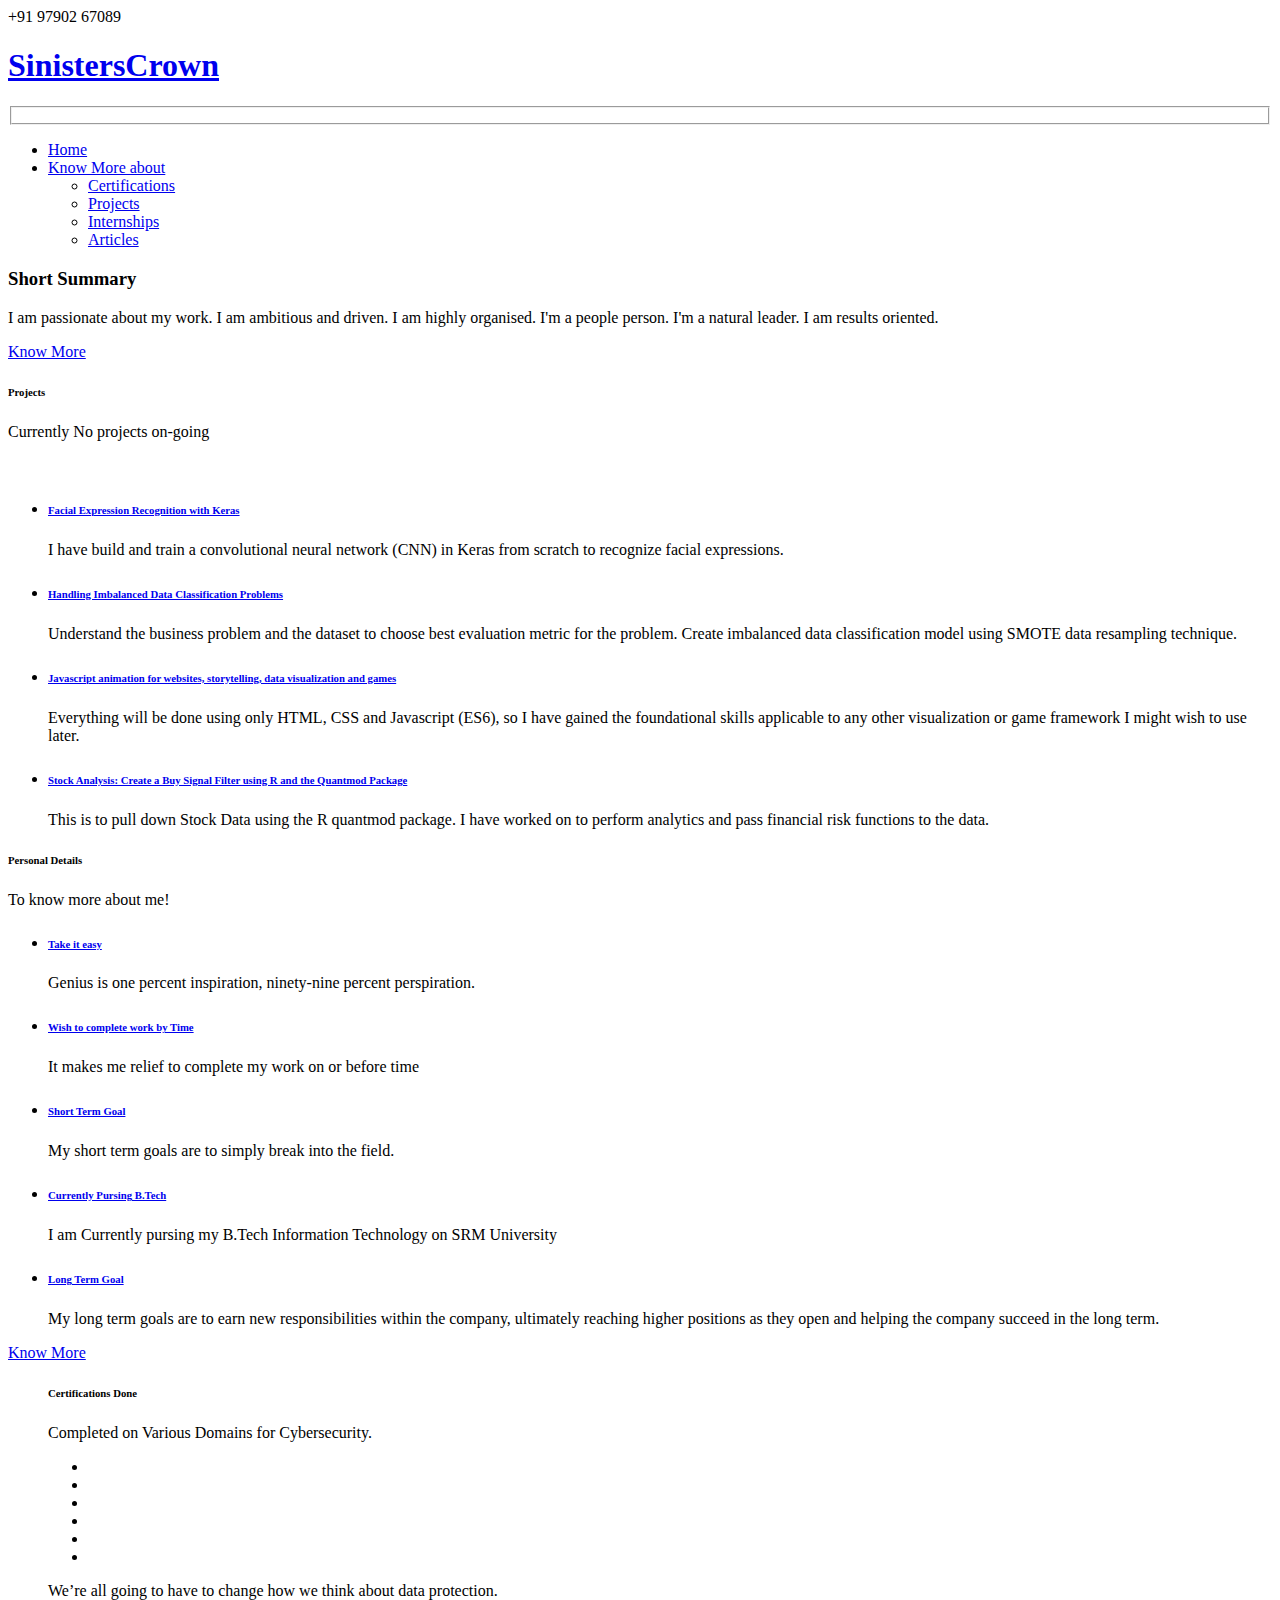
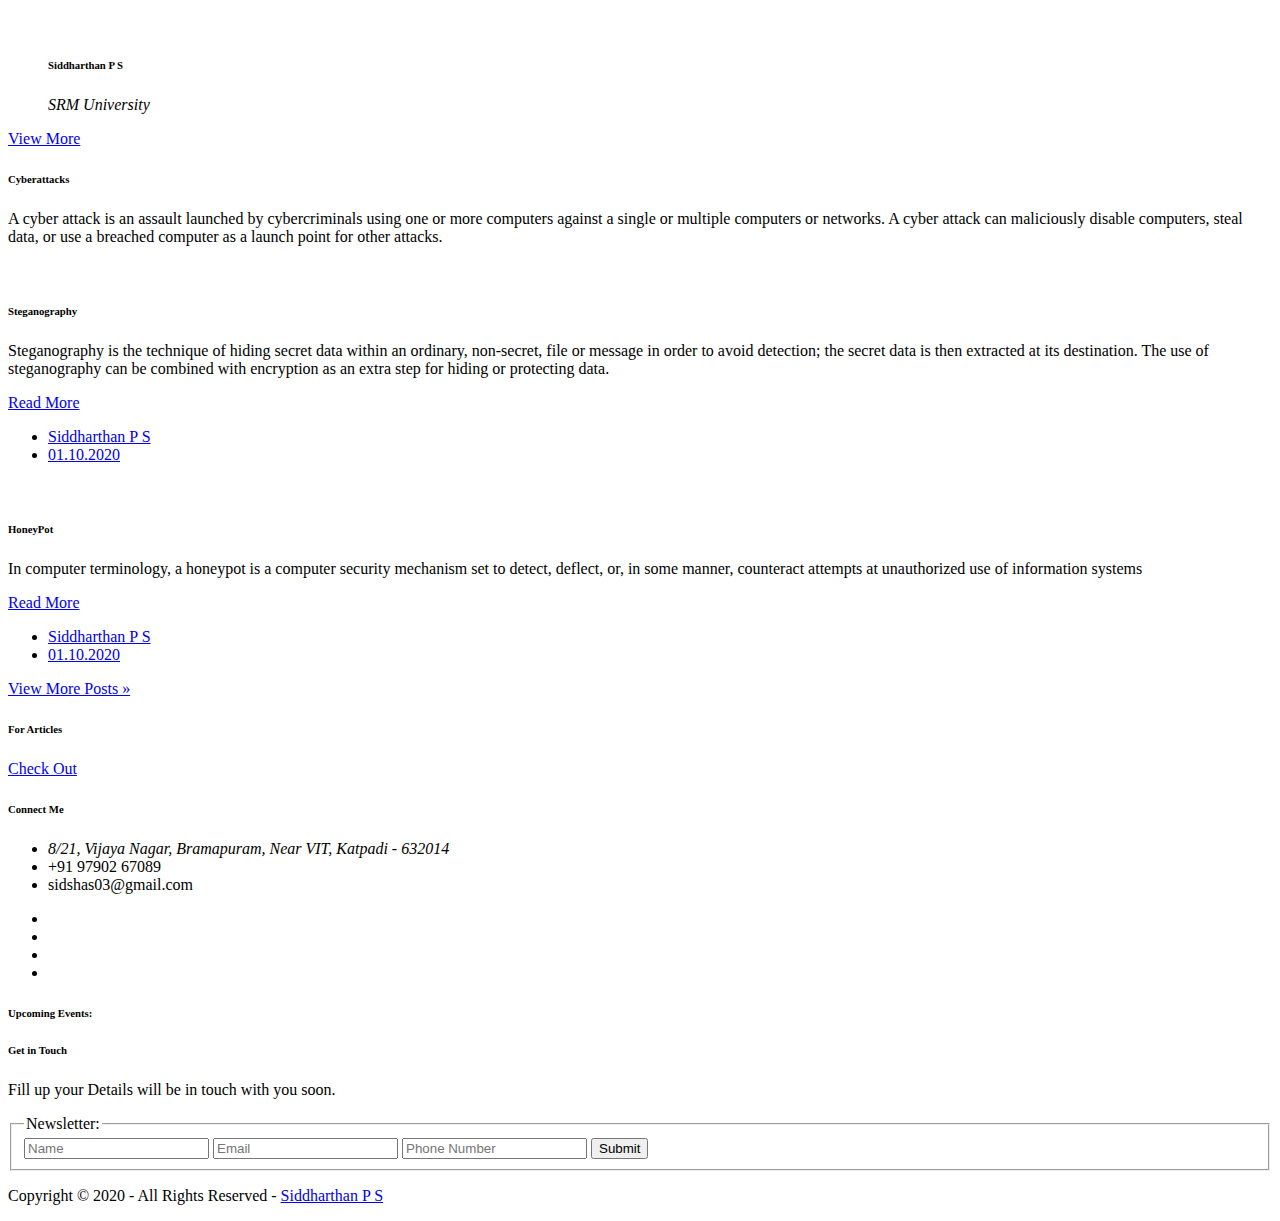
==== index.html @ 72faebec "Create index.html" ====
<!DOCTYPE html>
<!--
-->
<html lang="">
<head>
<title>Siddharthan P S</title>
<meta charset="utf-8">
<meta name="viewport" content="width=device-width, initial-scale=1.0, maximum-scale=1.0, user-scalable=no">
<link href="layout/styles/layout.css" rel="stylesheet" type="text/css" media="all">
</head>
<body id="top">
<!-- ################################################################################################ -->
<!-- ################################################################################################ -->
<!-- ################################################################################################ -->
<div class="wrapper row0">
  <div id="topbar" class="hoc clear"> 
    <!-- ################################################################################################ -->
    <!-- ################################################################################################ -->
  </div>
</div>
<!-- ################################################################################################ -->
<!-- ################################################################################################ -->
<!-- ################################################################################################ -->
<div class="wrapper row1">
  <header id="header" class="hoc clear">
    <section> 
      <!-- ################################################################################################ -->
      <div><i class="fa fa-phone"></i> +91 97902 67089</div>
      <div>
        <h1 id="logo"><a href="index.html">SinistersCrown</a></h1>
      </div>
      <div>
        <form class="clear" method="post" action="#">
          <fieldset>
         
          </fieldset>
        </form>
      </div>
      <!-- ################################################################################################ -->
    </section>
    <nav id="mainav"> 
      <!-- ################################################################################################ -->
     
        <ul class="clear">
        <li class="active"><a href="index.html">Home</a></li>
        <li><a class="drop" href="#">Know More about</a>
          <ul>
            <li><a href="pages/gallery.html">Certifications</a></li>
            <li><a href="pages/full-width.html">Projects</a></li>
            <li><a href="pages/sidebar-left.html">Internships</a></li>
            <li><a href="pages/sidebar-right.html">Articles</a></li>
          </ul>
        </li>
      <!-- ################################################################################################ -->
    </nav>
  </header>
</div>
<!-- ################################################################################################ -->
<!-- ################################################################################################ -->
<!-- ################################################################################################ -->
<div class="bgded" style="background-image:url('images/demo/backgrounds/01.png');">
  <div id="pageintro" class="hoc clear"> 
    <!-- ################################################################################################ -->
    <article>
      <h3 class="heading">Short Summary</h3>
      <p>I am passionate about my work.
I am ambitious and driven.
I am highly organised. 
I'm a people person. 
I'm a natural leader.
I am results oriented.</p>
      <footer><a class="btn" href="#">Know More</a></footer>
    </article>
    <!-- ################################################################################################ -->
  </div>
</div>
<!-- ################################################################################################ -->
<!-- ################################################################################################ -->
<!-- ################################################################################################ -->
<div class="wrapper row3">
  <main class="hoc container clear"> 
    <!-- main body -->
    <!-- ################################################################################################ -->
    <div class="sectiontitle">
      <h6 class="heading">Projects</h6>
      <p>Currently No projects on-going</p>
    </div>
    <div class="group">
      <div class="one_half first"><img class="inspace-15 borderedbox" src="images/demo/474x356.png" alt=""></div>
      <div class="one_half">
        <ul class="nospace group inspace-15">
          <li class="one_half first btmspace-50">
            <article>
              <h6 class="heading"><a href="#">Facial Expression Recognition with Keras</a></h6>
              <p class="nospace">I have build and train a convolutional neural network (CNN) in Keras from scratch to recognize facial expressions. </p>
            </article>
          </li>
          <li class="one_half btmspace-50">
            <article>
              <h6 class="heading"><a href="#">Handling Imbalanced Data Classification Problems</a></h6>
              <p class="nospace">Understand the business problem and the dataset to choose best evaluation metric for the problem.
Create imbalanced data classification model using SMOTE data resampling technique.</p>
            </article>
          </li>
          <li class="one_half first">
            <article>
              <h6 class="heading"><a href="#">Javascript animation for websites, storytelling, data visualization and games
</a></h6>
              <p class="nospace">Everything will be done using only HTML, CSS and Javascript (ES6), so I have gained the foundational skills applicable to any other visualization or game framework I might wish to use later.</p>
            </article>
          </li>
          <li class="one_half">
            <article>
              <h6 class="heading"><a href="#">Stock Analysis: Create a Buy Signal Filter using R and the Quantmod Package
</a></h6>
              <p class="nospace">This is to pull down Stock Data using the R quantmod package. I have worked on to perform analytics and pass financial risk functions to the data.</p>
            </article>
          </li>
        </ul>
      </div>
    </div>
    <!-- ################################################################################################ -->
    <!-- / main body -->
    <div class="clear"></div>
  </main>
</div>
<!-- ################################################################################################ -->
<!-- ################################################################################################ -->
<!-- ################################################################################################ -->
<div class="wrapper row2">
  <section class="hoc container clear"> 
    <!-- ################################################################################################ -->
    <div class="sectiontitle">
      <h6 class="heading">Personal Details</h6>
      <p>To know more about me!</p>
    </div>
    <ul class="nospace group overview services">
      </li>
      <li class="one_third">
        <article><a href="#"><i class="fa fa-angellist"></i></a>
          <h6 class="heading"><a href="#">Take it easy</a></h6>
          <p>Genius is one percent inspiration, ninety-nine percent perspiration.</p>
        </article>
      </li>
      <li class="one_third">
        <article><a href="#"><i class="fa fa-bug"></i></a>
          <h6 class="heading"><a href="#">Wish to complete work by Time</a></h6>
          <p>It makes me relief to complete my work on or before time</p>
        </article>
      </li>
      <li class="one_third">
        <article><a href="#"><i class="fa fa-eercast"></i></a>
          <h6 class="heading"><a href="#">Short Term Goal</a></h6>
          <p>My short term goals are to simply break into the field.</p>
        </article>
      </li>
      <li class="one_third">
        <article><a href="#"><i class="fa fa-graduation-cap"></i></a>
          <h6 class="heading"><a href="#">Currently Pursing B.Tech</a></h6>
          <p>I am Currently pursing my B.Tech Information Technology on SRM University</p>
        </article>
      </li>
      <li class="one_third">
        <article><a href="#"><i class="fa fa-wpexplorer"></i></a>
          <h6 class="heading"><a href="#">Long Term Goal</a></h6>
          <p>My long term goals are to earn new responsibilities within the company, ultimately reaching higher positions as they open and helping the company succeed in the long term.</p>
        </article>
      </li>
    </ul>
    <footer class="center"><a class="btn" href="#">Know More</a></footer>
    <!-- ################################################################################################ -->
  </section>
</div>
<!-- ################################################################################################ -->
<!-- ################################################################################################ -->
<!-- ################################################################################################ -->
<div class="wrapper row3">
  <figure class="hoc container clear"> 
    <!-- ################################################################################################ -->
    <figcaption class="sectiontitle">
      <h6 class="heading">Certifications Done</h6>
      <p>Completed on Various Domains for Cybersecurity. </p>
    </figcaption>
    <ul class="nospace group overview">
      <li class="one_third"><a href="#"><img src="images/demo/0 (1).jpg" alt=""></a></li>
      <li class="one_third"><a href="#"><img src="images/demo/320x240 2.jpg" alt=""></a></li>
      <li class="one_third"><a href="#"><img src="images/demo/3.jpg" alt=""></a></li>
      <li class="one_third"><a href="#"><img src="images/demo/0 (2).jpg" alt=""></a></li>
      <li class="one_third"><a href="#"><img src="images/demo/0 (3).jpg" alt=""></a></li>
      <li class="one_third"><a href="#"><img src="images/demo/0.jpg" alt=""></a></li>
    </ul>
    <!-- ################################################################################################ -->
  </figure>
</div>
<!-- ################################################################################################ -->
<!-- ################################################################################################ -->
<!-- ################################################################################################ -->
<div class="wrapper row2">
  <section class="hoc container clear testimonials"> 
    <!-- ################################################################################################ -->
      <blockquote>We’re all going to have to change how we think about data protection.</blockquote>
      <figure class="clear"><img src="images/demo/60x60.png" alt="">
        <figcaption>
          <h6 class="heading">Siddharthan P S</h6>
          <em>SRM University</em></figcaption>
      </figure>
    </article>
    <footer class="center"><a class="btn" href="#">View More</a></footer>
    <!-- ################################################################################################ -->
  </section>
</div>
<!-- ################################################################################################ -->
<!-- ################################################################################################ -->
<!-- ################################################################################################ -->
<div class="wrapper row3">
  <section class="hoc container clear"> 
    <!-- ################################################################################################ -->
    <div class="sectiontitle">
      <h6 class="heading">Cyberattacks</h6>
      <p>A cyber attack is an assault launched by cybercriminals using one or more computers against a single or multiple computers or networks. A cyber attack can maliciously disable computers, steal data, or use a breached computer as a launch point for other attacks.</p>
    </div>
    <div class="group latest">
      <article class="one_half first"><a href="#"><img src="images/demo/474x356 (1).jpg" alt=""></a>
        <div class="excerpt">
          <h6 class="heading">Steganography </h6>
          <p>Steganography is the technique of hiding secret data within an ordinary, non-secret, file or message in order to avoid detection; the secret data is then extracted at its destination. The use of steganography can be combined with encryption as an extra step for hiding or protecting data.</p>
          <div class="clear">
            <footer class=" fl_right"><a href="#">Read More</a></footer>
            <ul class="nospace meta fl_left">
              <li><i class="fa fa-user"></i> <a href="#">Siddharthan P S</a></li>
              <li><i class="fa fa-tag"></i> <a href="#">01.10.2020</a></li>
            </ul>
          </div>
        </div>
      </article>
      <article class="one_half"><a href="#"><img src="images/demo/3741.jpg" alt=""></a>
        <div class="excerpt">
          <h6 class="heading">HoneyPot</h6>
          <p>In computer terminology, a honeypot is a computer security mechanism set to detect, deflect, or, in some manner, counteract attempts at unauthorized use of information systems</p>
          <div class="clear">
            <footer class=" fl_right"><a href="#">Read More</a></footer>
            <ul class="nospace meta fl_left">
              <li><i class="fa fa-user"></i> <a href="#">Siddharthan P S</a></li>
              <li><i class="fa fa-tag"></i> <a href="#">01.10.2020</a></li>
            </ul>
          </div>
        </div>
      </article>
    </div>
    <footer class="center"><a class="btn" href="#">View More Posts &raquo;</a></footer>
    <!-- ################################################################################################ -->
  </section>
</div>
<!-- ################################################################################################ -->
<!-- ################################################################################################ -->
<!-- ################################################################################################ -->
<div class="wrapper coloured">
  <article class="hoc cta clear"> 
    <!-- ################################################################################################ -->
    <h6 class="three_quarter first">For Articles</h6>
    <footer class="one_quarter"><a class="btn" href="#">Check Out</a></footer>
    <!-- ################################################################################################ -->
  </article>
</div>
<!-- ################################################################################################ -->
<!-- ################################################################################################ -->
<!-- ################################################################################################ -->
<div class="wrapper row4">
  <footer id="footer" class="hoc clear"> 
    <!-- ################################################################################################ -->
    <div class="one_quarter first">
      <h6 class="heading">Connect Me</h6>
      <ul class="nospace btmspace-30 linklist contact">
        <li><i class="fa fa-map-marker"></i>
          <address>
          8/21, Vijaya Nagar, Bramapuram, Near VIT, Katpadi - 632014
          </address>
        </li>
        <li><i class="fa fa-phone"></i> +91 97902 67089</li>
        <li><i class="fa fa-envelope-o"></i> sidshas03@gmail.com</li>
      </ul>
      <ul class="faico clear">
        <li><a class="faicon-linkedin" href="#"><i class="fa fa-linkedin"></i></a></li>
        <li><a class="faicon-instagram" href="#"><i class="fa fa-instagram"></i></a></li>
        <li><a class="faicon-facebook" href="#"><i class="fa fa-facebook"></i></a></li>
        <li><a class="faicon-twitter" href="#"><i class="fa fa-twitter"></i></a></li>  
    </ul>
    </div>
    <div class="one_quarter">
      <h6 class="heading">Upcoming Events:</h6>
    </div>
    <div class="one_quarter">
      <h6 class="heading">Get in Touch</h6>
      <p class="nospace btmspace-15">Fill up your Details will be in touch with you soon.</p>
      <form method="post" action="#">
        <fieldset>
          <legend>Newsletter:</legend>
          <input class="btmspace-15" type="text" value="" placeholder="Name">
          <input class="btmspace-15" type="text" value="" placeholder="Email">
          <input class="btmspace-15" type="text" value="" placeholder="Phone Number">
          <button type="submit" value="submit">Submit</button>
        </fieldset>
      </form>
    </div>
  </footer>
</div>
<div class="wrapper row5">
  <div id="copyright" class="hoc clear"> 
    <p class="fl_left">Copyright &copy; 2020 - All Rights Reserved - <a href="#">Siddharthan P S</a></p>
  </div>
</div>
<a id="backtotop" href="#top"><i class="fa fa-chevron-up"></i></a>
<!-- JAVASCRIPTS -->
<script src="layout/scripts/jquery.min.js"></script>
<script src="layout/scripts/jquery.backtotop.js"></script>
<script src="layout/scripts/jquery.mobilemenu.js"></script>
</body>
</html>
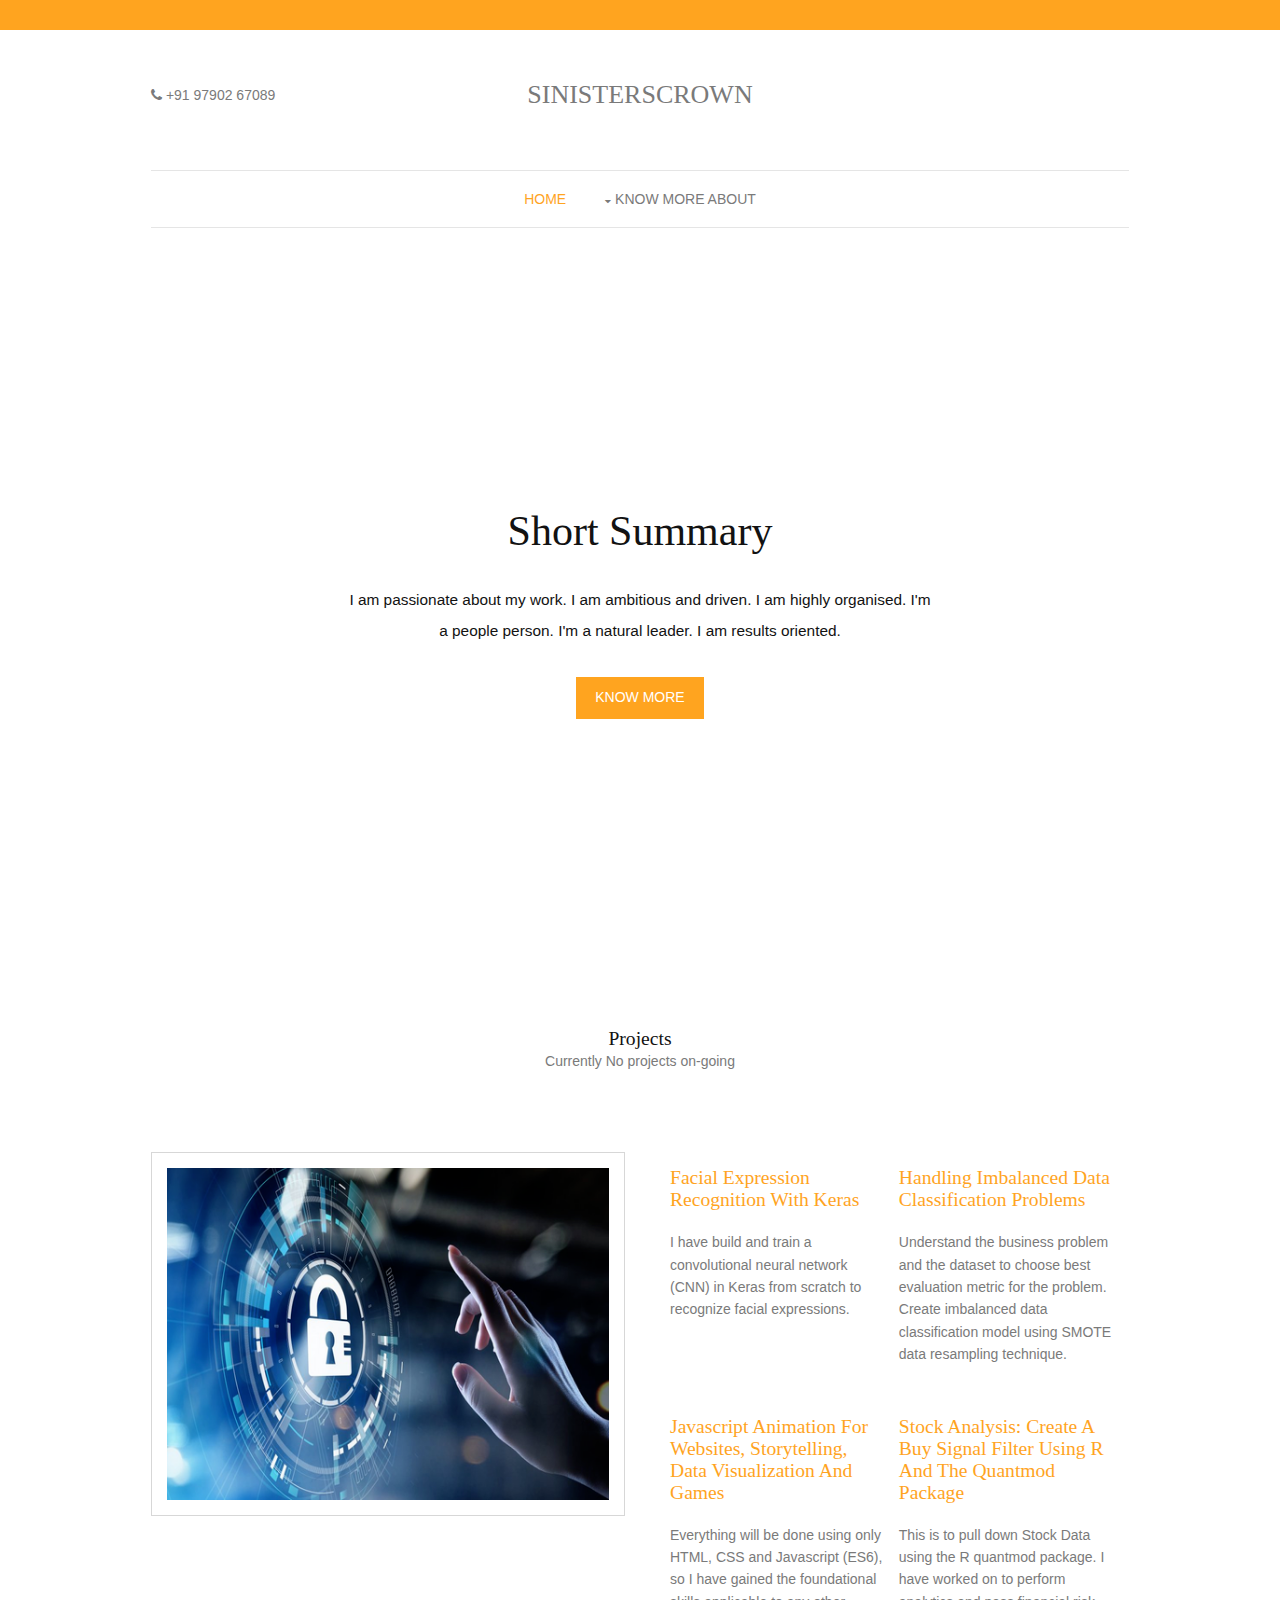
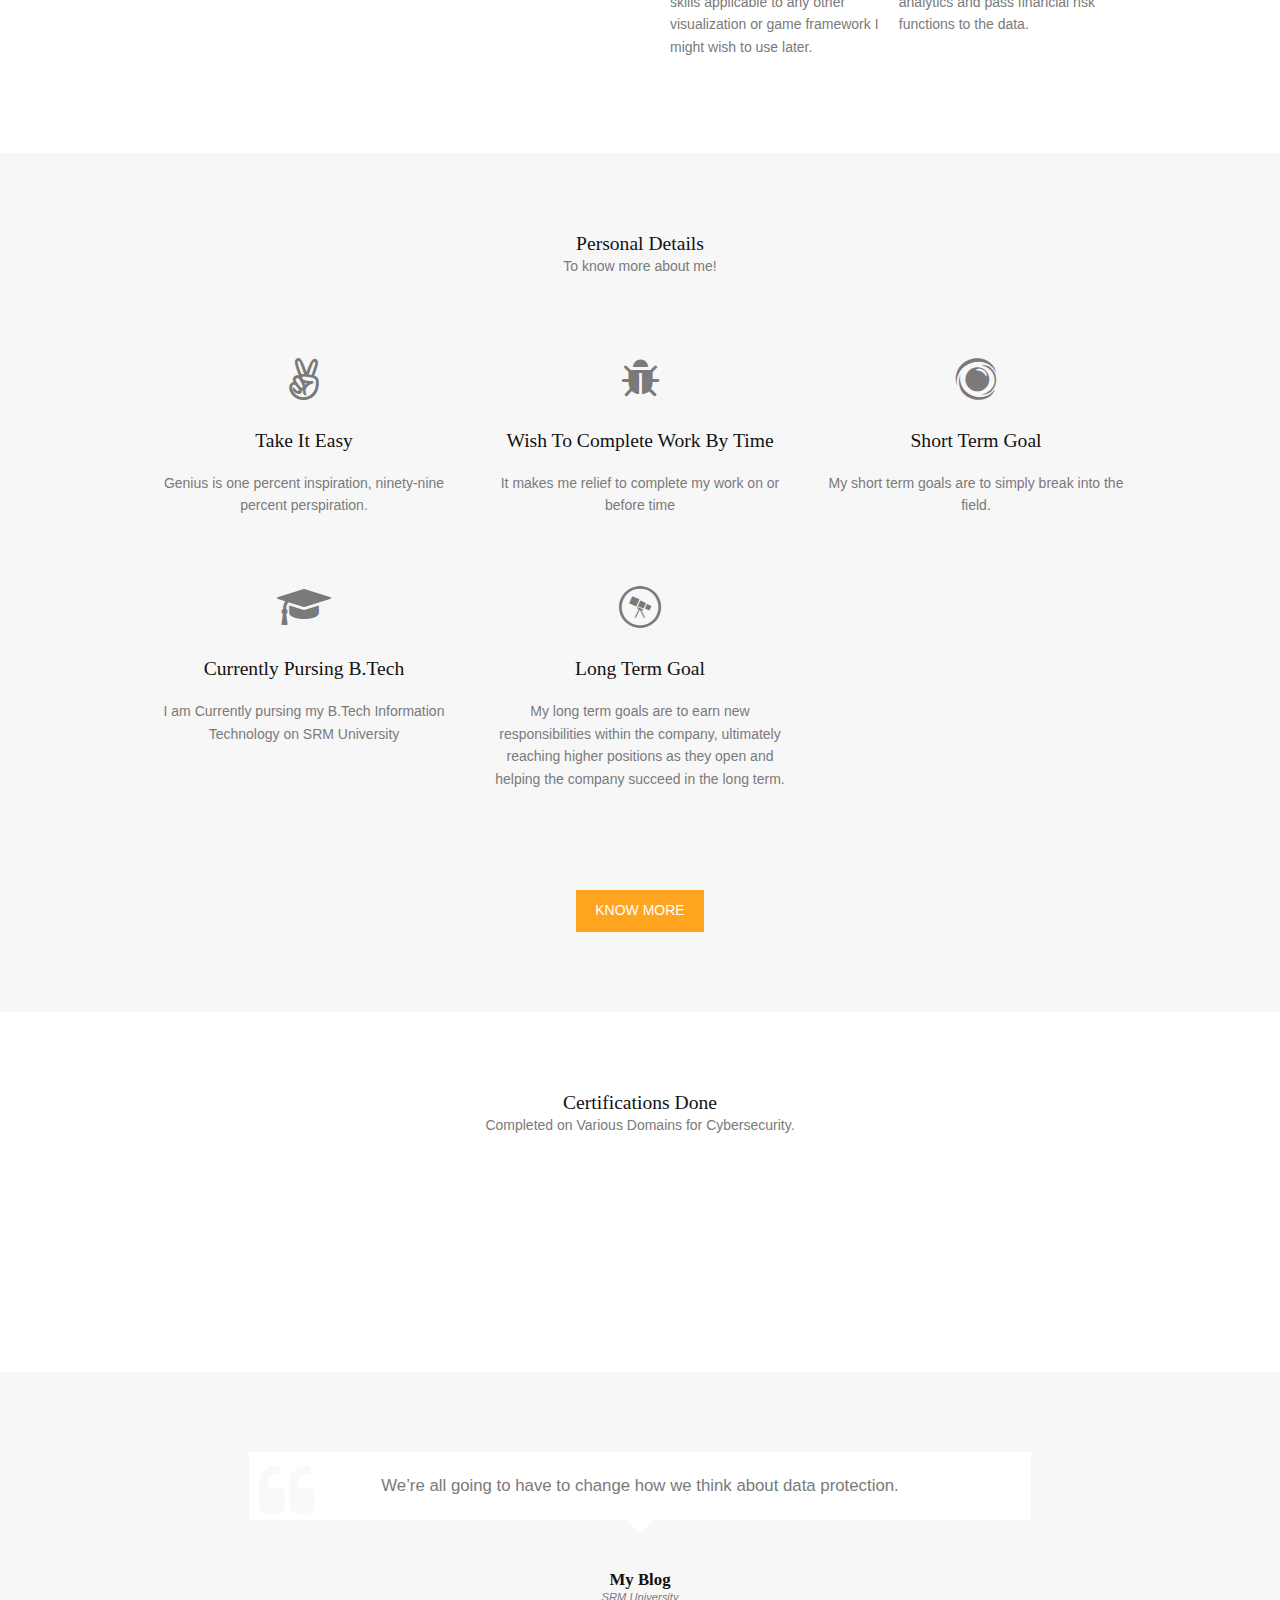
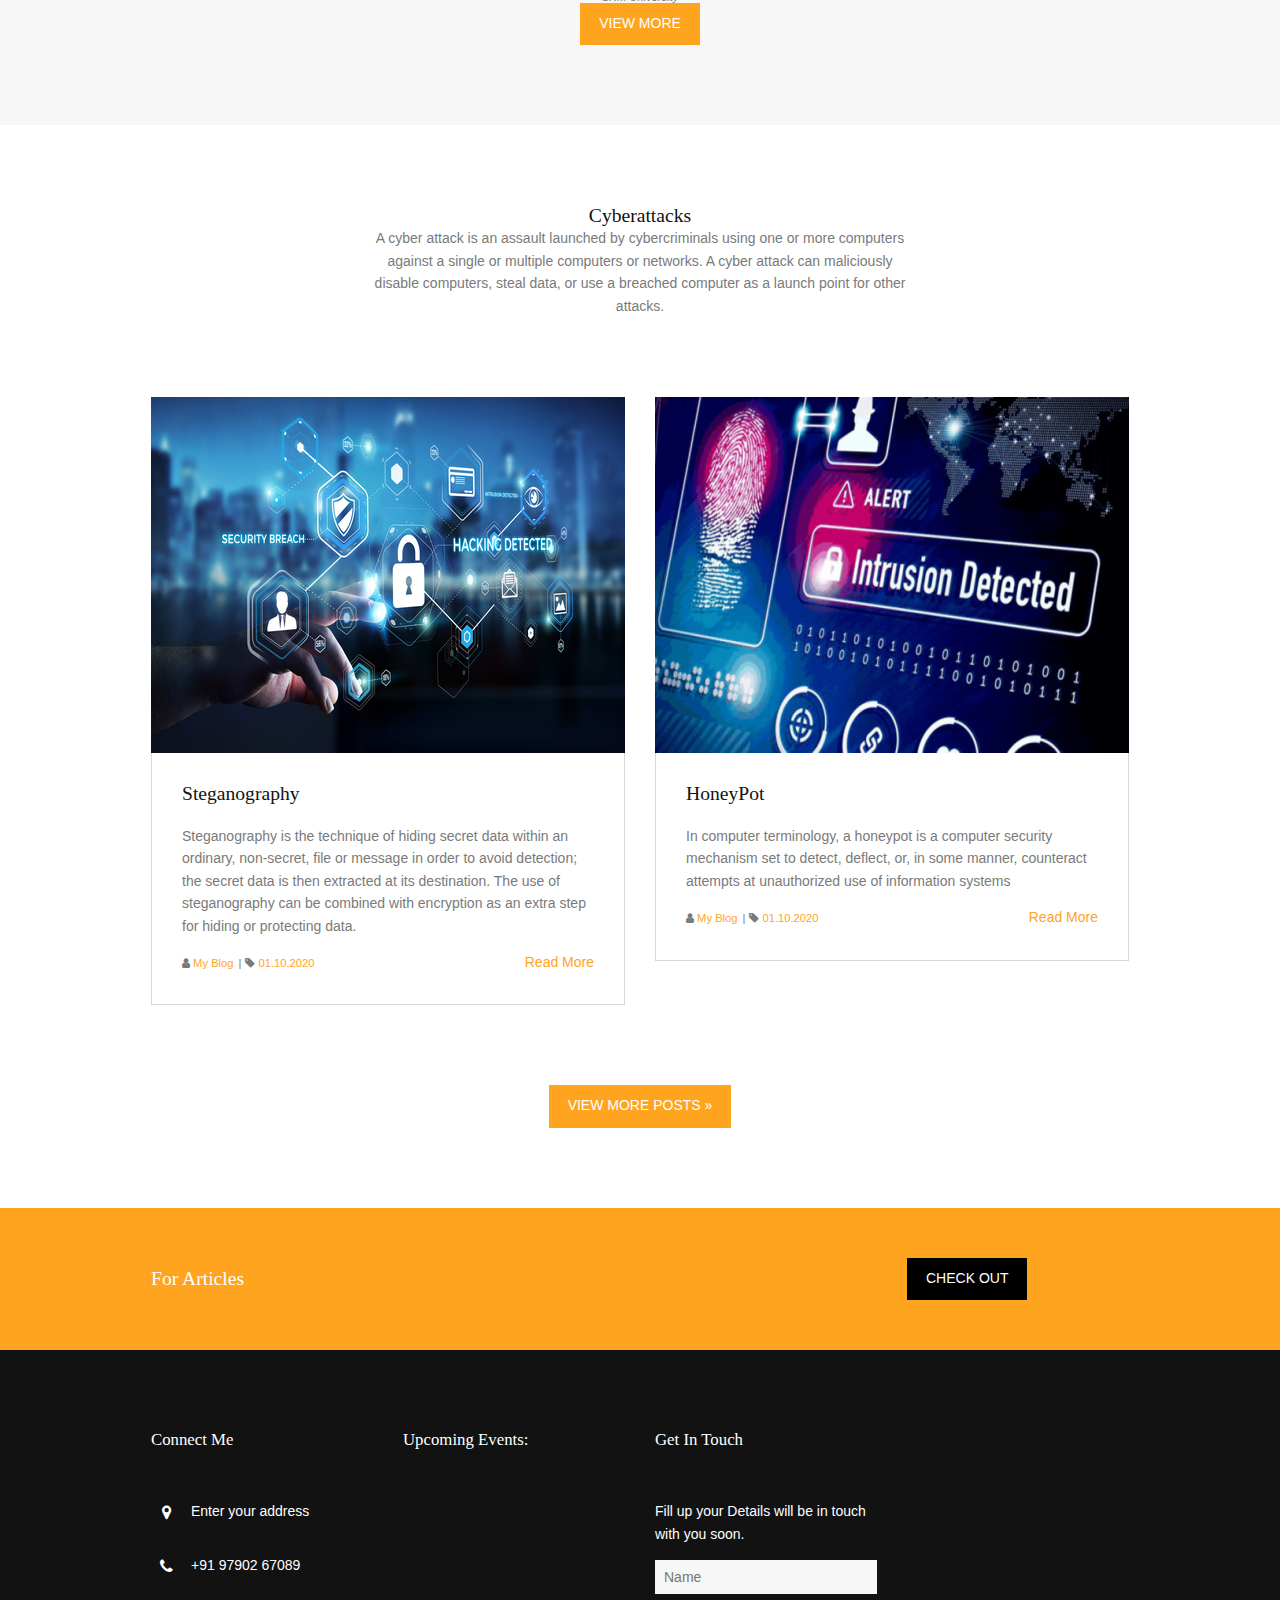
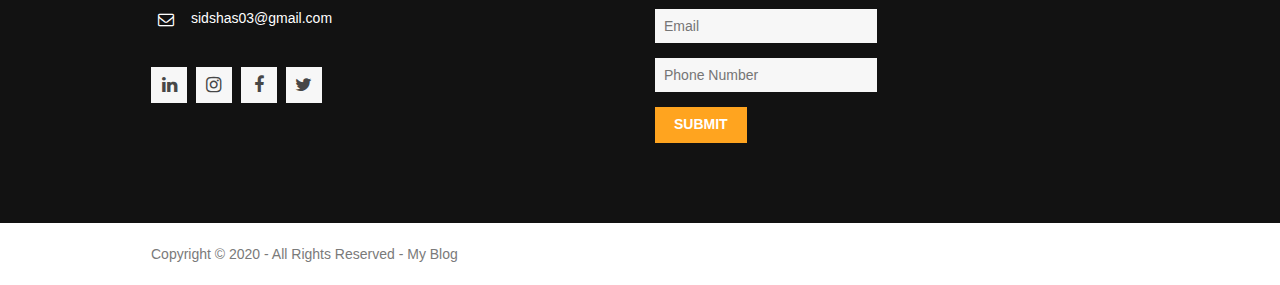
==== commit 05b28a4d: "Update index.html" ====
--- a/index.html
+++ b/index.html
@@ -3,7 +3,6 @@
 -->
 <html lang="">
 <head>
-<title>Siddharthan P S</title>
 <meta charset="utf-8">
 <meta name="viewport" content="width=device-width, initial-scale=1.0, maximum-scale=1.0, user-scalable=no">
 <link href="layout/styles/layout.css" rel="stylesheet" type="text/css" media="all">
@@ -201,7 +200,7 @@
       <blockquote>We’re all going to have to change how we think about data protection.</blockquote>
       <figure class="clear"><img src="images/demo/60x60.png" alt="">
         <figcaption>
-          <h6 class="heading">Siddharthan P S</h6>
+          <h6 class="heading">My Blog</h6>
           <em>SRM University</em></figcaption>
       </figure>
     </article>
@@ -227,7 +226,7 @@
           <div class="clear">
             <footer class=" fl_right"><a href="#">Read More</a></footer>
             <ul class="nospace meta fl_left">
-              <li><i class="fa fa-user"></i> <a href="#">Siddharthan P S</a></li>
+              <li><i class="fa fa-user"></i> <a href="#">My Blog</a></li>
               <li><i class="fa fa-tag"></i> <a href="#">01.10.2020</a></li>
             </ul>
           </div>
@@ -240,7 +239,7 @@
           <div class="clear">
             <footer class=" fl_right"><a href="#">Read More</a></footer>
             <ul class="nospace meta fl_left">
-              <li><i class="fa fa-user"></i> <a href="#">Siddharthan P S</a></li>
+              <li><i class="fa fa-user"></i> <a href="#">My Blog</a></li>
               <li><i class="fa fa-tag"></i> <a href="#">01.10.2020</a></li>
             </ul>
           </div>
@@ -273,7 +272,7 @@
       <ul class="nospace btmspace-30 linklist contact">
         <li><i class="fa fa-map-marker"></i>
           <address>
-          8/21, Vijaya Nagar, Bramapuram, Near VIT, Katpadi - 632014
+          Enter your address
           </address>
         </li>
         <li><i class="fa fa-phone"></i> +91 97902 67089</li>
@@ -306,7 +305,7 @@
 </div>
 <div class="wrapper row5">
   <div id="copyright" class="hoc clear"> 
-    <p class="fl_left">Copyright &copy; 2020 - All Rights Reserved - <a href="#">Siddharthan P S</a></p>
+    <p class="fl_left">Copyright &copy; 2020 - All Rights Reserved - <a href="#">My Blog</a></p>
   </div>
 </div>
 <a id="backtotop" href="#top"><i class="fa fa-chevron-up"></i></a>
--- a/layout/styles/layout.css
+++ b/layout/styles/layout.css
@@ -0,0 +1,457 @@
+@charset "utf-8";
+/*
+Template Name: Nalpure
+Author: <a href="https://www.os-templates.com/">OS Templates</a>
+Author URI: https://www.os-templates.com/
+Licence: Free to use under our free template licence terms
+Licence URI: https://www.os-templates.com/template-terms
+File: Layout CSS
+*/
+
+@import url("font-awesome.min.css");
+@import url("framework.css");
+
+/* Rows
+--------------------------------------------------------------------------------------------------------------- */
+.row0, .row0 a{}
+.row1, .row1 a{}
+.row2, .row2 a{}
+.row3, .row3 a{}
+.row4, .row4 a{}
+.row5, .row5 a{}
+
+
+/* Top Bar
+--------------------------------------------------------------------------------------------------------------- */
+#topbar{padding:15px 0; text-transform:uppercase; text-align:center; font-weight:700;}
+
+#topbar *{margin:0;}
+#topbar ul li{display:inline-block; margin-right:15px;}
+#topbar ul li:last-child{margin-right:0; padding-right:0; border-right:none;}
+#topbar i{line-height:normal;}
+
+
+/* Header
+--------------------------------------------------------------------------------------------------------------- */
+#header{padding:50px 0;}
+
+#header section{display:table; width:100%; height:100%; margin-bottom:60px;}
+#header section > div{display:table-cell; width:33.33333333333333%; height:100%; vertical-align:middle;}
+#header section > div *{margin:0;}
+#header section > div:nth-child(1){}
+#header section > div:nth-child(2){text-align:center;}
+#header section > div:nth-child(3){}
+
+#header #logo{font-size:26px; text-transform:uppercase;}
+
+#header section form{display:block; position:relative; float:right; width:200px;}
+#header section input, #header section button{display:block; height:32px; border:solid;}
+#header section input{width:100%; float:right; padding:5px 40px 5px 10px; border-width:1px;}
+#header section button{position:absolute; top:1px; right:1px; width:32px; height:30px; border-width:0 0 0 1px; font-size:16px; cursor:pointer;}
+#header section button em{display:none;}
+
+
+/* Page Intro
+--------------------------------------------------------------------------------------------------------------- */
+#pageintro{padding:180px 0; text-align:center;}
+
+#pageintro article{max-width:70%; margin:0 auto; padding:5%;}
+#pageintro .heading{margin-bottom:30px; font-size:3rem;}
+#pageintro p{font-size:1.1rem; line-height:2;}
+#pageintro footer{margin-top:30px;}
+
+
+/* Content Area
+--------------------------------------------------------------------------------------------------------------- */
+.container{padding:80px 0;}
+
+/* Content */
+.container .content{}
+
+.sectiontitle{display:block; max-width:55%; margin:0 auto 80px; text-align:center;}
+.sectiontitle *{margin:0;}
+
+.overview{}
+.overview > li{margin-bottom:30px;}
+.overview > li:nth-last-child(-n+3){margin-bottom:0;}/* Removes bottom margin from the last three items - margin is restored in the media queries when items stack */
+.overview > li:nth-child(3n+1){margin-left:0; clear:left;}/* Removes the need to add class="first" */
+
+.services{margin-bottom:80px;}
+.services > li{margin-bottom:50px;}
+.services article *{margin:0; padding:0; text-align:center;}
+.services article i{display:block; margin-bottom:30px; line-height:1; font-size:42px;}
+.services article .heading, .services article p{margin-bottom:20px;}
+
+.testimonials{text-align:center;}
+.testimonials li:last-child{margin-bottom:0;}/* Used when elements stack in smaller viewports */
+.testimonials blockquote{max-width:80%; margin:0 auto 30px; padding:20px; line-height:2rem; font-size:1.2rem;}
+.testimonials blockquote::before{top:10px; left:10px;}
+.testimonials blockquote::after{display:block; position:absolute; bottom:-15px; left:50%; margin-left:-15px; width:0; height:0; content:""; border:15px solid transparent; border-bottom:none;}
+.testimonials figure{}
+.testimonials figure *{margin:0; line-height:1;}
+.testimonials figure img{margin:0 0 15px 0;}
+.testimonials figcaption .heading{font-size:1.2rem; font-weight:700;}
+.testimonials figcaption em{font-size:.8rem;}
+
+.latest{margin-bottom:80px;}
+.latest article{max-width:474px;}
+.latest article img{width:100%;}/* Force the image to have the full width of parent at all times */
+.latest article .excerpt{padding:30px; border:solid; border-width:0 1px 1px 1px;}
+.latest article .excerpt .meta li{display:inline-block; font-size:.8rem;}
+.latest article .excerpt .meta li::after{margin-left:5px; content:"|";}
+.latest article .excerpt .meta li:last-child::after{margin:0; content:"";}
+
+/* Comments */
+#comments ul{margin:0 0 40px 0; padding:0; list-style:none;}
+#comments li{margin:0 0 10px 0; padding:15px;}
+#comments .avatar{float:right; margin:0 0 10px 10px; padding:3px; border:1px solid;}
+#comments address{font-weight:bold;}
+#comments time{font-size:smaller;}
+#comments .comcont{display:block; margin:0; padding:0;}
+#comments .comcont p{margin:10px 5px 10px 0; padding:0;}
+
+#comments form{display:block; width:100%;}
+#comments input, #comments textarea{width:100%; padding:10px; border:1px solid;}
+#comments textarea{overflow:auto;}
+#comments div{margin-bottom:15px;}
+#comments input[type="submit"], #comments input[type="reset"]{display:inline-block; width:auto; min-width:150px; margin:0; padding:8px 5px; cursor:pointer;}
+
+/* Sidebar */
+.container .sidebar{}
+
+.sidebar .sdb_holder{margin-bottom:50px;}
+.sidebar .sdb_holder:last-child{margin-bottom:0;}
+
+
+/* Click to Action
+--------------------------------------------------------------------------------------------------------------- */
+.cta{padding:50px 0;}
+
+.cta > :first-child{margin-top:10px;}
+.cta > :last-child{margin-bottom:0;}/* Used when elements stack in smaller viewports */
+
+
+/* Footer
+--------------------------------------------------------------------------------------------------------------- */
+#footer{padding:80px 0;}
+
+#footer .heading{margin-bottom:50px; font-size:1.2rem;}
+
+#footer .linklist li{display:block; margin-bottom:15px; padding:0 0 15px 0; border-bottom:1px solid;}
+#footer .linklist li:last-child{margin:0; padding:0; border:none;}
+#footer .linklist li::before, #footer .linklist li::after{display:table; content:"";}
+#footer .linklist li, #footer .linklist li::after{clear:both;}
+
+#footer .contact{}
+#footer .contact.linklist li, #footer .contact.linklist li:last-child{position:relative; padding-left:40px;}
+#footer .contact li *{margin:0; padding:0; line-height:1.6;}
+#footer .contact li i{display:block; position:absolute; top:0; left:0; width:30px; font-size:16px; text-align:center;}
+
+#footer input, #footer button{border:1px solid;}
+#footer input{display:block; width:100%; padding:8px;}
+#footer button{padding:8px 18px 10px; text-transform:uppercase; font-weight:700; cursor:pointer;}
+
+
+/* Copyright
+--------------------------------------------------------------------------------------------------------------- */
+#copyright{padding:20px 0;}
+#copyright *{margin:0; padding:0;}
+
+
+/* Transition Fade
+This gives a smooth transition to "ALL" elements used in the layout - other than the navigation form used in mobile devices
+If you don't want it to fade all elements, you have to list the ones you want to be faded individually
+Delete it completely to stop fading
+--------------------------------------------------------------------------------------------------------------- */
+*, *::before, *::after{transition:all .3s ease-in-out;}
+#mainav form *{transition:none !important;}
+
+
+/* ------------------------------------------------------------------------------------------------------------ */
+/* ------------------------------------------------------------------------------------------------------------ */
+/* ------------------------------------------------------------------------------------------------------------ */
+/* ------------------------------------------------------------------------------------------------------------ */
+/* ------------------------------------------------------------------------------------------------------------ */
+
+
+/* Navigation
+--------------------------------------------------------------------------------------------------------------- */
+nav ul, nav ol{margin:0; padding:0; list-style:none;}
+
+#mainav, #breadcrumb, .sidebar nav{line-height:normal;}
+#mainav .drop::after, #mainav li li .drop::after, #breadcrumb li a::after, .sidebar nav a::after{position:absolute; font-family:"FontAwesome"; font-size:10px; line-height:10px;}
+
+/* Top Navigation */
+#mainav{border:solid; border-width:1px 0;}
+#mainav ul{text-transform:uppercase; text-align:center;}
+#mainav ul ul{z-index:9999; position:absolute; width:160px; text-transform:none; text-align:left;}
+#mainav ul ul ul{left:160px; top:0;}
+#mainav li{display:inline-block; position:relative; margin:0 30px 0 0; padding:0;}
+#mainav li:last-child{margin-right:0;}
+#mainav li li{width:100%; margin:0;}
+#mainav li a{display:block; padding:20px 0;}
+#mainav li li a{border:solid; border-width:0 0 1px 0;}
+#mainav .drop{padding-left:15px;}
+#mainav li li a, #mainav li li .drop{display:block; margin:0; padding:10px 15px;}
+#mainav .drop::after, #mainav li li .drop::after{content:"\f0d7";}
+#mainav .drop::after{top:25px; left:5px;}
+#mainav li li .drop::after{top:15px; left:5px;}
+#mainav ul ul{visibility:hidden; opacity:0;}
+#mainav ul li:hover > ul{visibility:visible; opacity:1;}
+
+#mainav form{display:none; margin:0; padding:20px 0;}
+#mainav form select, #mainav form select option{display:block; cursor:pointer; outline:none;}
+#mainav form select{width:100%; padding:5px; border:1px solid;}
+#mainav form select option{margin:5px; padding:0; border:none;}
+
+/* Breadcrumb */
+#breadcrumb{padding:180px 0 30px;}
+#breadcrumb ul{margin:0 0 30px 0; padding:0 0 8px 0; list-style:none; text-transform:uppercase; border-bottom:1px solid;}
+#breadcrumb li{display:inline-block; margin:0 6px 0 0; padding:0;}
+#breadcrumb li a{display:block; position:relative; margin:0; padding:0 12px 0 0; font-size:12px;}
+#breadcrumb li a::after{top:3px; right:0; content:"\f101";}
+#breadcrumb li:last-child a{margin:0; padding:0; font-weight:700;}
+#breadcrumb li:last-child a::after{display:none;}
+#breadcrumb .heading{margin:0; font-size:2rem;}
+
+/* Sidebar Navigation */
+.sidebar nav{display:block; width:100%;}
+.sidebar nav li{margin:0 0 3px 0; padding:0;}
+.sidebar nav a{display:block; position:relative; margin:0; padding:5px 10px 5px 15px; text-decoration:none; border:solid; border-width:0 0 1px 0;}
+.sidebar nav a::after{top:9px; left:5px; content:"\f101";}
+.sidebar nav ul ul a{padding-left:35px;}
+.sidebar nav ul ul a::after{left:25px;}
+.sidebar nav ul ul ul a{padding-left:55px;}
+.sidebar nav ul ul ul a::after{left:45px;}
+
+/* Pagination */
+.pagination{display:block; width:100%; text-align:center; clear:both;}
+.pagination li{display:inline-block; margin:0 2px 0 0;}
+.pagination li:last-child{margin-right:0;}
+.pagination a, .pagination strong{display:block; padding:8px 11px; border:1px solid; background-clip:padding-box; font-weight:normal;}
+
+/* Back to Top */
+#backtotop{z-index:999; display:inline-block; position:fixed; visibility:hidden; bottom:20px; right:20px; width:36px; height:36px; line-height:36px; font-size:16px; text-align:center; opacity:.2;}
+#backtotop i{display:block; width:100%; height:100%; line-height:inherit;}
+#backtotop.visible{visibility:visible; opacity:.5;}
+#backtotop:hover{opacity:1;}
+
+
+/* Tables
+--------------------------------------------------------------------------------------------------------------- */
+table, th, td{border:1px solid; border-collapse:collapse; vertical-align:top;}
+table, th{table-layout:auto;}
+table{width:100%; margin-bottom:15px;}
+th, td{padding:5px 8px;}
+td{border-width:0 1px;}
+
+
+/* Gallery
+--------------------------------------------------------------------------------------------------------------- */
+#gallery{display:block; width:100%; margin-bottom:50px;}
+#gallery figure figcaption{display:block; width:100%; clear:both;}
+#gallery li{margin-bottom:30px;}
+
+
+/* Font Awesome Social Icons
+--------------------------------------------------------------------------------------------------------------- */
+.faico{margin:0; padding:0; list-style:none;}
+.faico li{display:inline-block; margin:8px 5px 0 0; padding:0; line-height:normal;}
+.faico li:last-child{margin-right:0;}
+.faico a{display:inline-block; width:36px; height:36px; line-height:36px; font-size:18px; text-align:center;}
+
+.faico a{color:#474747; background-color:#F7F7F7;}
+.faico a:hover{color:#FFFFFF;}
+
+.faicon-dribble:hover{background-color:#EA4C89;}
+.faicon-facebook:hover{background-color:#3B5998;}
+.faicon-google-plus:hover{background-color:#DB4A39;}
+.faicon-linkedin:hover{background-color:#0E76A8;}
+.faicon-twitter:hover{background-color:#00ACEE;}
+.faicon-vk:hover{background-color:#4E658E;}
+
+
+/* ------------------------------------------------------------------------------------------------------------ */
+/* ------------------------------------------------------------------------------------------------------------ */
+/* ------------------------------------------------------------------------------------------------------------ */
+/* ------------------------------------------------------------------------------------------------------------ */
+/* ------------------------------------------------------------------------------------------------------------ */
+
+
+/* Colours
+--------------------------------------------------------------------------------------------------------------- */
+body{color:#7A7A7A; background-color:#FFFFFF;}
+a{color:#FFA41F;}
+a:active, a:focus{background:transparent;}/* IE10 + 11 Bugfix - prevents grey background */
+hr, .borderedbox{border-color:#D7D7D7;}
+label span{color:#FF0000; background-color:inherit;}
+input:focus, textarea:focus, *:required:focus{border-color:#FFA41F;}
+
+.overlay{color:#FFFFFF; background-color:inherit;}
+.overlay::after{color:inherit; background-color:rgba(0,0,0,.55);}
+.overlay.light::after{background-color:rgba(255,255,255,.7);}
+
+.coloured{color:#FFFFFF; background-color:#FFA41F;}
+.coloured .btn, .coloured .btn.inverse:hover{color:#FFFFFF; background-color:#000000; border-color:#000000;}
+
+.btn, .btn.inverse:hover{color:#FFFFFF; background-color:#FFA41F; border-color:#FFA41F;}
+.btn:hover, .btn.inverse{color:inherit; background-color:transparent; border-color:inherit;}
+
+
+/* Rows */
+.row0, .row0 a{color:#FFFFFF; background-color:#FFA41F;}
+.row1{color:#7A7A7A; background-color:#FFFFFF;}
+.row2{color:#7A7A7A; background-color:#F7F7F7;}
+.row3{color:#7A7A7A; background-color:#FFFFFF;}
+.row4{color:#FFFFFF; background-color:#121212;}
+.row5, .row5 a{color:#7A7A7A; background-color:#FFFFFF;}
+
+.row2 .heading, .row3 .heading{color:#121212;}
+
+
+/* Header */
+#header #logo a{color:inherit;}
+#header section input, #header section button{border-color:#F2F2F2;}
+#header section input:focus{border-color:#FFA41F;}
+#header section button{color:#FFFFFF; background-color:#FFA41F;}
+#header #mainav{border-color:rgba(0,0,0,.1);}
+
+
+/* Page Intro */
+#pageintro article{color:#121212; background-color:rgba(255,255,255,.7);}
+
+
+/* Content Area */
+.services a{color:inherit;}
+.services article:hover a{color:#FFA41F;}
+
+.testimonials blockquote{color:#7A7A7A; background-color:#FFFFFF;}
+.testimonials blockquote::before{color:rgba(247,247,247,.8);/* #F7F7F7 */}
+.testimonials blockquote::after{border-top-color:#FFFFFF;}
+
+.latest article .excerpt{border-color:#D7D7D7;}
+
+
+/* Footer */
+#footer .heading{color:#FFFFFF;}
+#footer hr, #footer .borderedbox, #footer .linklist li{border-color:rgba(0,0,0,.1);}
+
+#footer input, #footer button{border-color:transparent;}
+#footer input{color:#474747; background-color:#F7F7F7;}
+#footer input:focus{border-color:#FFA41F;}
+#footer button{color:#FFFFFF; background-color:#FFA41F;}
+
+
+/* Navigation */
+#mainav li a{color:inherit;}
+#mainav .active a, #mainav a:hover, #mainav li:hover > a{color:#FFA41F; background-color:inherit;}
+#mainav li li a, #mainav .active li a{color:#FFFFFF; background-color:rgba(0,0,0,.6); border-color:rgba(0,0,0,.3);}
+#mainav li li:hover > a, #mainav .active .active > a{color:#FFFFFF; background-color:#FFA41F;}
+#mainav form select{color:#FFFFFF; background-color:#000000; border-color:rgba(255,255,255,.3);}
+
+#breadcrumb ul{border-color:rgba(255,255,255,.1);}
+#breadcrumb a{color:inherit; background-color:inherit;}
+#breadcrumb li:last-child a{color:#FFA41F;}
+
+.container .sidebar nav a{color:inherit; border-color:#D7D7D7;}
+.container .sidebar nav a:hover{color:#FFA41F;}
+
+.pagination a, .pagination strong{border-color:#D7D7D7;}
+.pagination .current *{color:#FFFFFF; background-color:#FFA41F;}
+
+#backtotop{color:#FFFFFF; background-color:#FFA41F;}
+
+
+/* Tables + Comments */
+table, th, td, #comments .avatar, #comments input, #comments textarea{border-color:#D7D7D7;}
+#comments input:focus, #comments textarea:focus, #comments *:required:focus{border-color:#FFA41F;}
+th{color:#FFFFFF; background-color:#373737;}
+tr, #comments li, #comments input[type="submit"], #comments input[type="reset"]{color:inherit; background-color:#FBFBFB;}
+tr:nth-child(even), #comments li:nth-child(even){color:inherit; background-color:#F7F7F7;}
+table a, #comments a{background-color:inherit;}
+
+
+/* ------------------------------------------------------------------------------------------------------------ */
+/* ------------------------------------------------------------------------------------------------------------ */
+/* ------------------------------------------------------------------------------------------------------------ */
+/* ------------------------------------------------------------------------------------------------------------ */
+/* ------------------------------------------------------------------------------------------------------------ */
+
+
+/* Media Queries
+--------------------------------------------------------------------------------------------------------------- */
+@-ms-viewport{width:device-width;}
+
+
+/* Max Wrapper Width - Laptop, Desktop etc.
+--------------------------------------------------------------------------------------------------------------- */
+@media screen and (min-width:978px){
+	.hoc{max-width:978px;}
+}
+
+
+/* Mobile Devices
+--------------------------------------------------------------------------------------------------------------- */
+@media screen and (max-width:900px){
+	.hoc{max-width:90%;}
+
+	#topbar{}
+
+	#header{padding:30px 0;}
+	#header #logo{margin-top:3px;}
+
+	#mainav{}
+	#mainav ul{display:none;}
+	#mainav form{display:block;}
+
+	#breadcrumb{}
+
+	.container{}
+	#comments input[type="reset"]{margin-top:10px;}
+	.pagination li{display:inline-block; margin:0 5px 5px 0;}
+
+	#footer{}
+
+	#copyright{}
+	#copyright p:first-of-type{margin-bottom:10px;}
+}
+
+
+@media screen and (max-width:750px){
+	.imgl, .imgr{display:inline-block; float:none; margin:0 0 10px 0;}
+	.fl_left, .fl_right{display:block; float:none;}
+	.group .group > *:last-child, .clear .clear > *:last-child, .clear .group > *:last-child, .group .clear > *:last-child{margin-bottom:0;}/* Experimental - Needs more testing in different situations, stops double margin when stacking */
+	.one_half, .one_third, .two_third, .one_quarter, .two_quarter, .three_quarter{display:block; float:none; width:auto; margin:0 0 30px 0; padding:0;}
+
+	#header{text-align:center;}
+	#header section > div form{width:100%; max-width:300px; float:none; margin:0 auto;}
+	#header section > div form input{float:none;}
+	#header #logo{margin:0 0 15px 0;}
+
+	#pageintro article{max-width:94%; padding:8%;}
+	#pageintro .heading{font-size:2rem;}
+
+	.sectiontitle{max-width:none;}
+
+	.overview > li:nth-last-child(-n+3){margin-bottom:30px;}
+	.services > li:nth-last-child(-n+3){margin-bottom:50px;}
+
+	#footer{padding-bottom:50px;}/* Not required, just looks better */
+}
+
+
+/* Other
+--------------------------------------------------------------------------------------------------------------- */
+@media screen and (max-width:650px){
+	.scrollable{display:block; width:100%; margin:0 0 30px 0; padding:0 0 15px 0; overflow:auto; overflow-x:scroll;}
+	.scrollable table{margin:0; padding:0; white-space:nowrap;}
+
+	.inline li{display:block; margin-bottom:10px;}
+	.pushright li{margin-right:0;}
+
+	.font-x2{font-size:1.4rem;}
+	.font-x3{font-size:1.6rem;}
+
+	#header section, #header section > div{display:block; width:100%;}
+	#header section > div{width:100%; margin-bottom:30px; text-align:center;}
+}
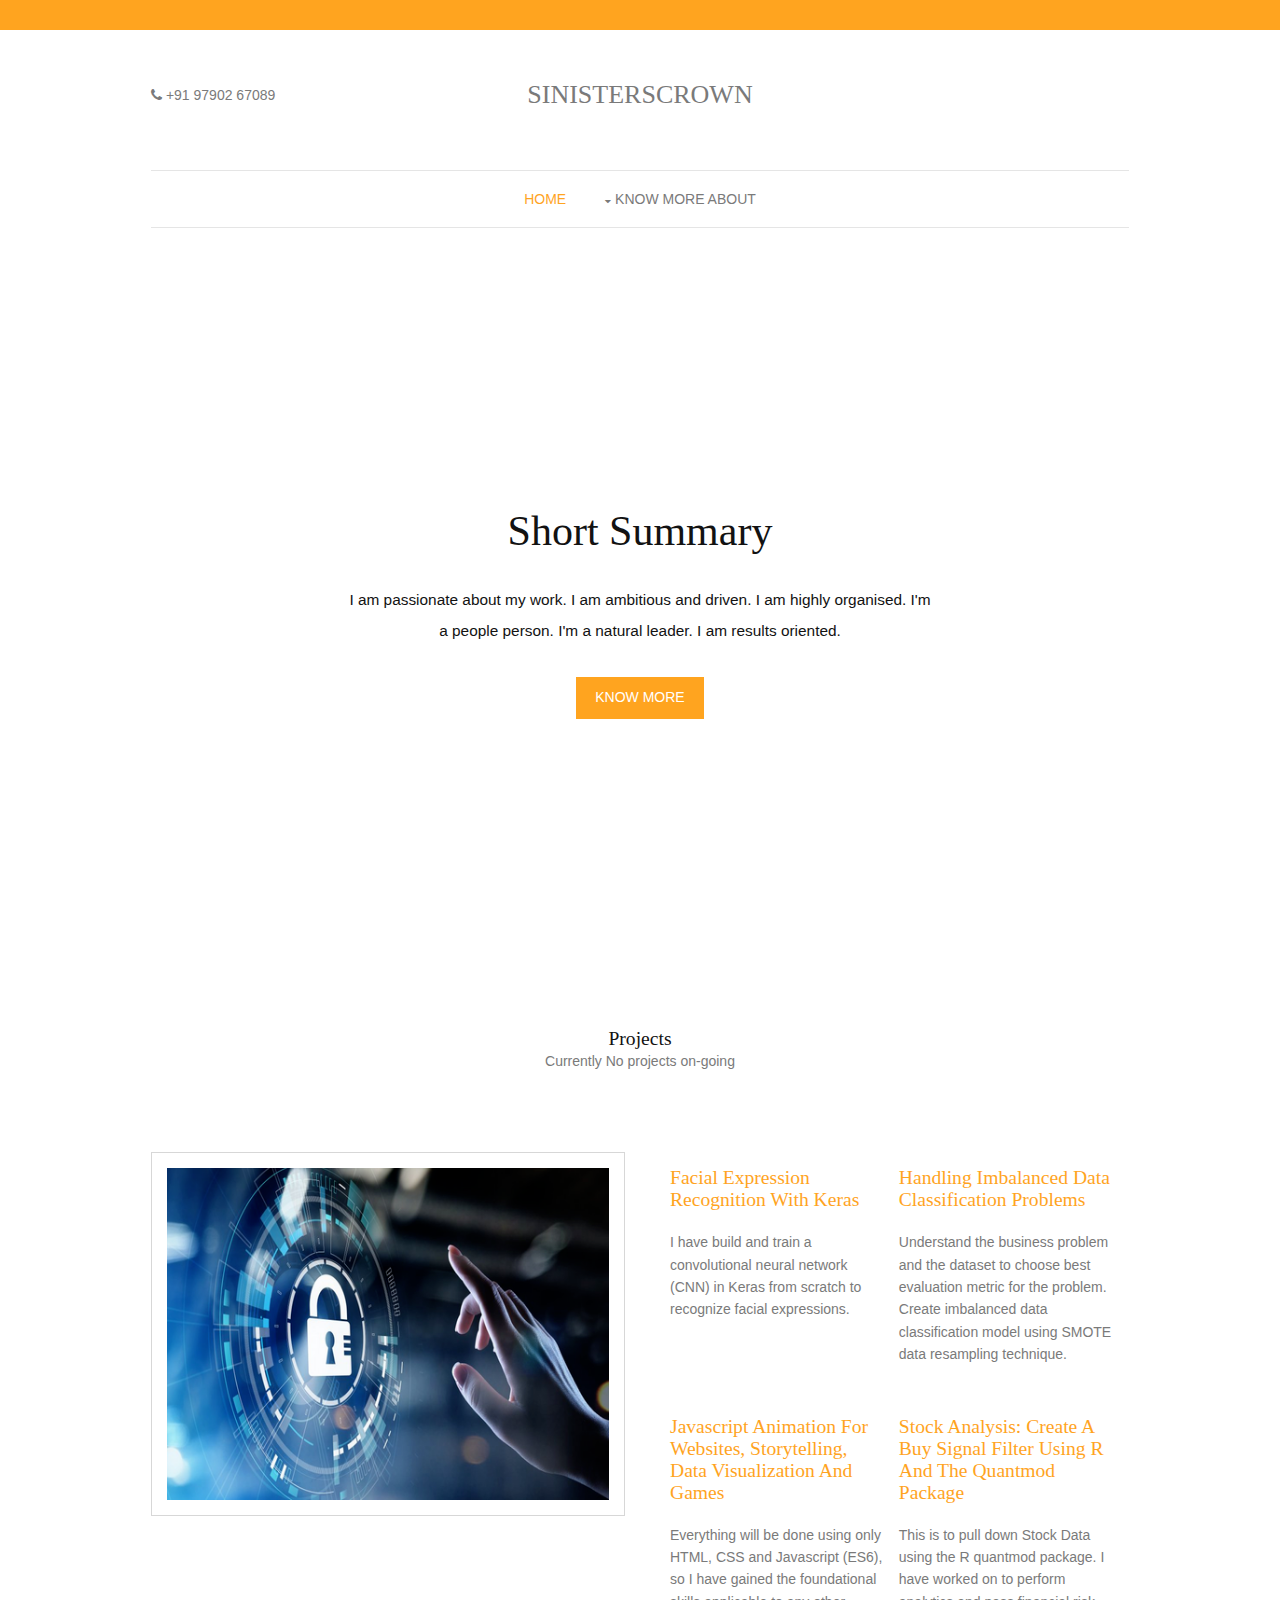
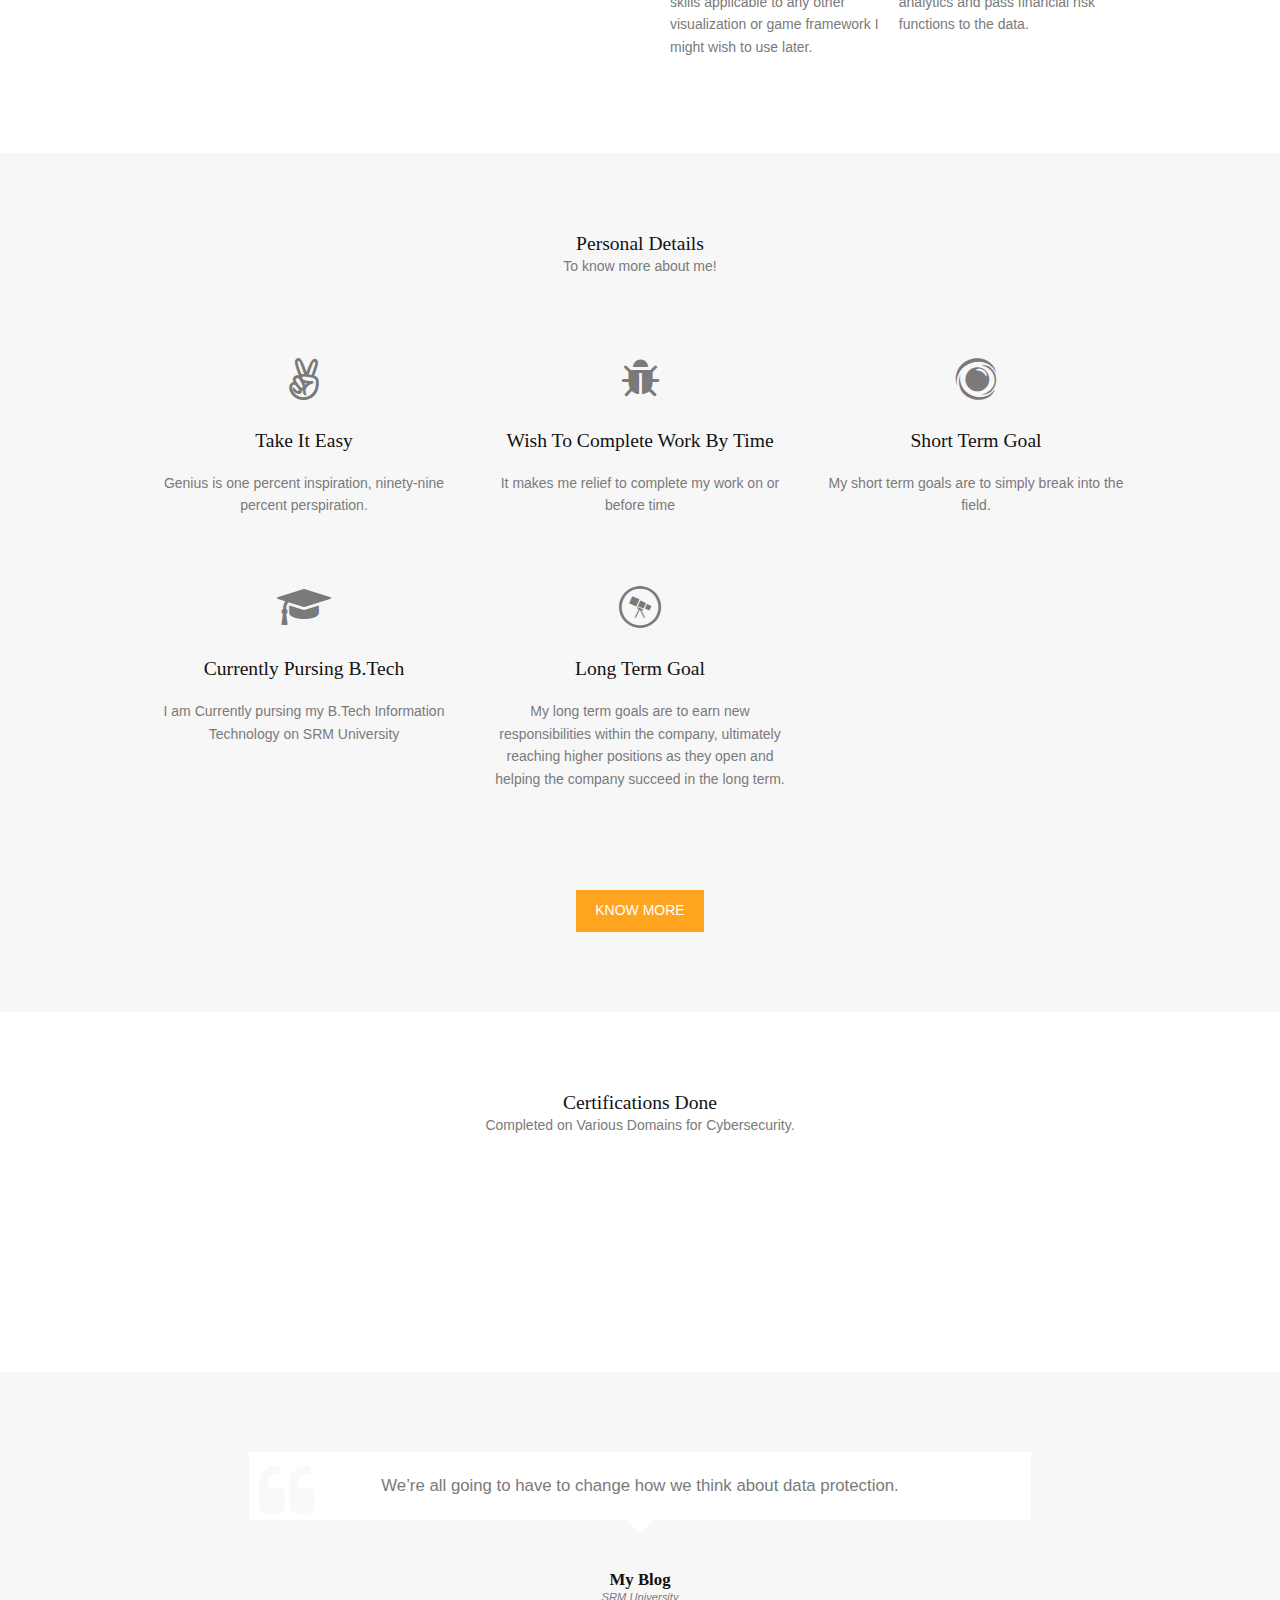
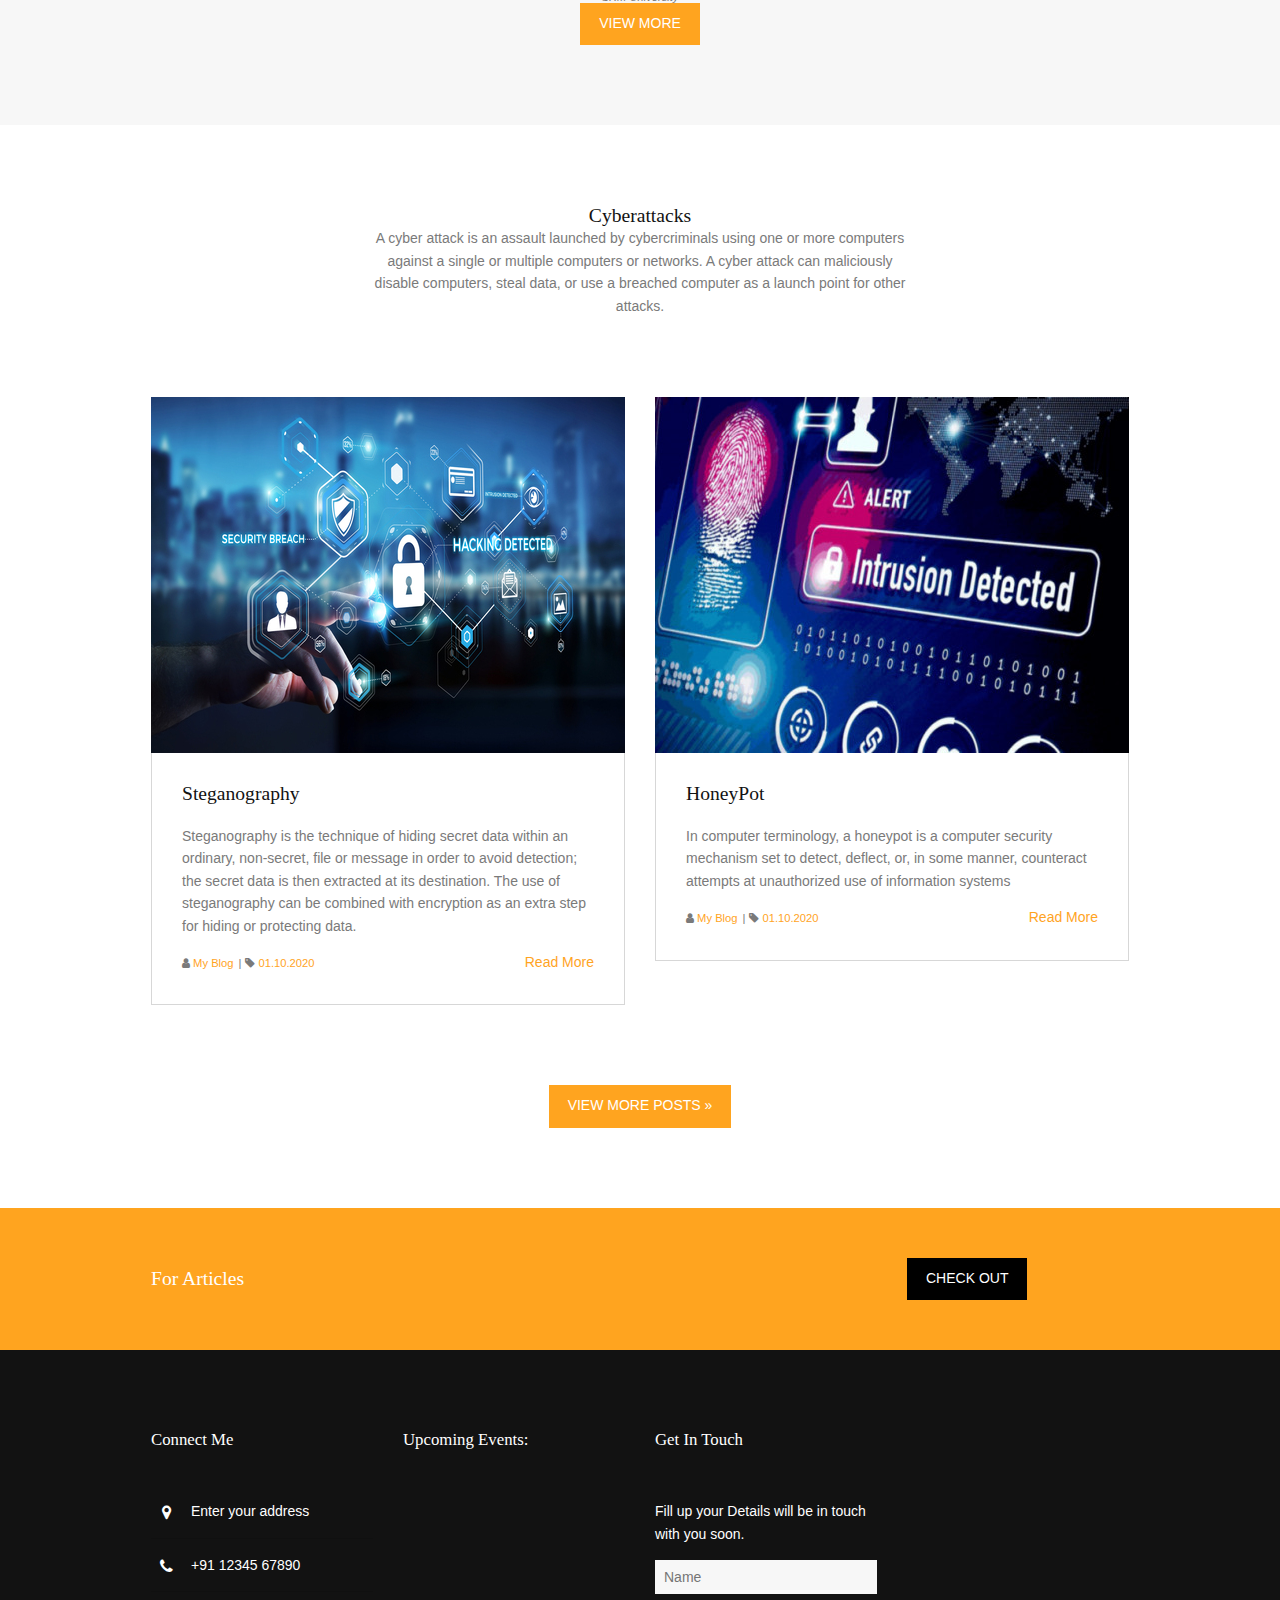
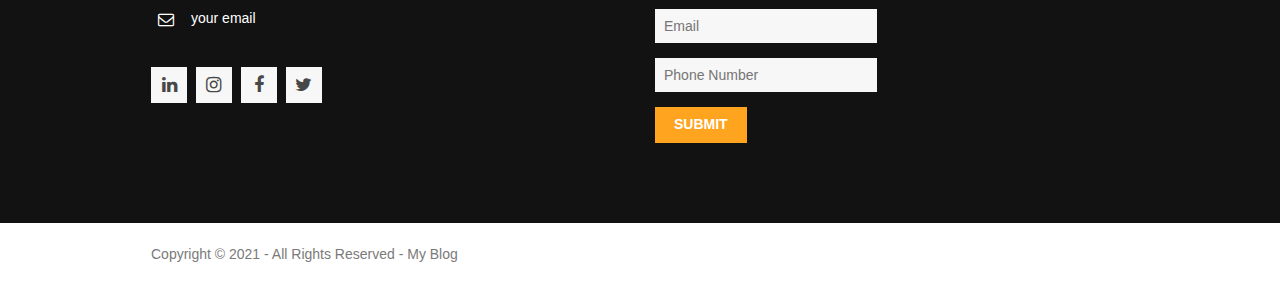
==== commit 1c3ca86d: "Update index.html" ====
--- a/index.html
+++ b/index.html
@@ -275,8 +275,8 @@
           Enter your address
           </address>
         </li>
-        <li><i class="fa fa-phone"></i> +91 97902 67089</li>
-        <li><i class="fa fa-envelope-o"></i> sidshas03@gmail.com</li>
+        <li><i class="fa fa-phone"></i> +91 12345 67890</li>
+        <li><i class="fa fa-envelope-o"></i> your email</li>
       </ul>
       <ul class="faico clear">
         <li><a class="faicon-linkedin" href="#"><i class="fa fa-linkedin"></i></a></li>
@@ -305,7 +305,7 @@
 </div>
 <div class="wrapper row5">
   <div id="copyright" class="hoc clear"> 
-    <p class="fl_left">Copyright &copy; 2020 - All Rights Reserved - <a href="#">My Blog</a></p>
+    <p class="fl_left">Copyright &copy; 2021 - All Rights Reserved - <a href="#">My Blog</a></p>
   </div>
 </div>
 <a id="backtotop" href="#top"><i class="fa fa-chevron-up"></i></a>
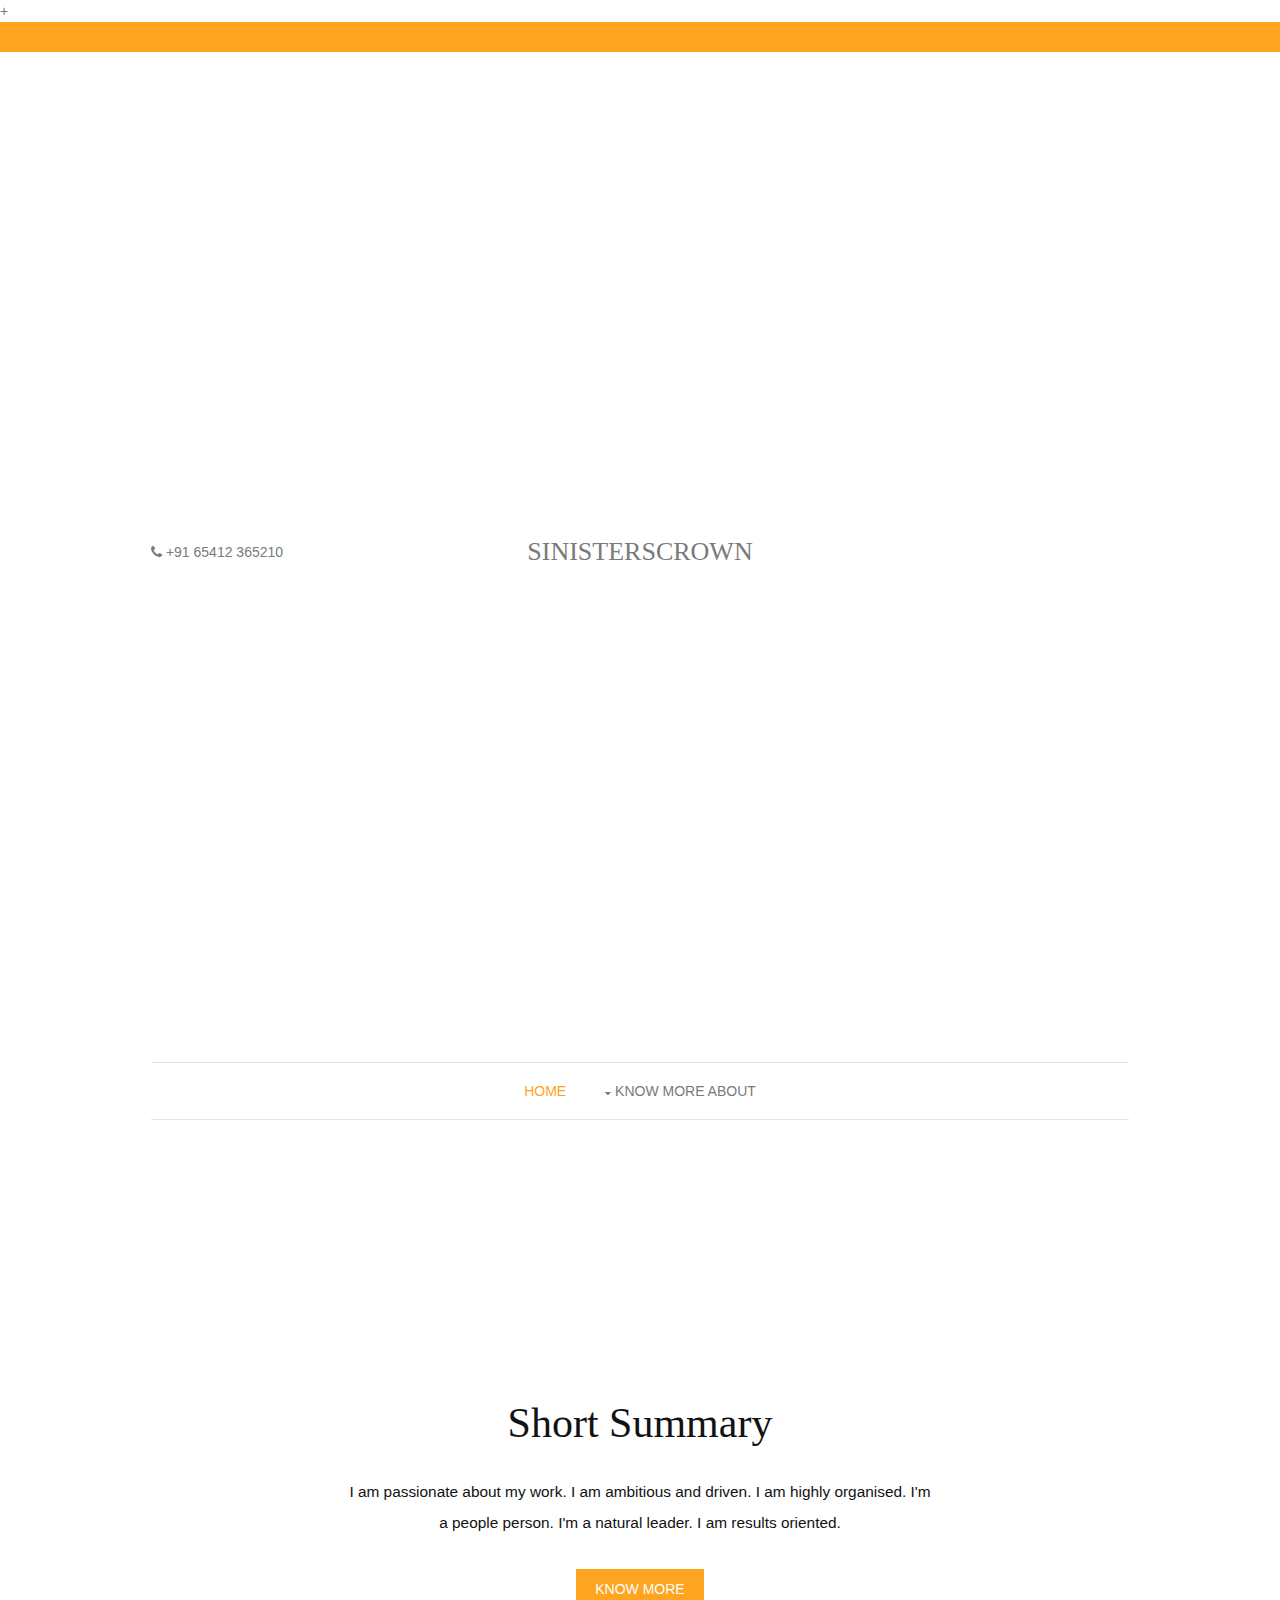
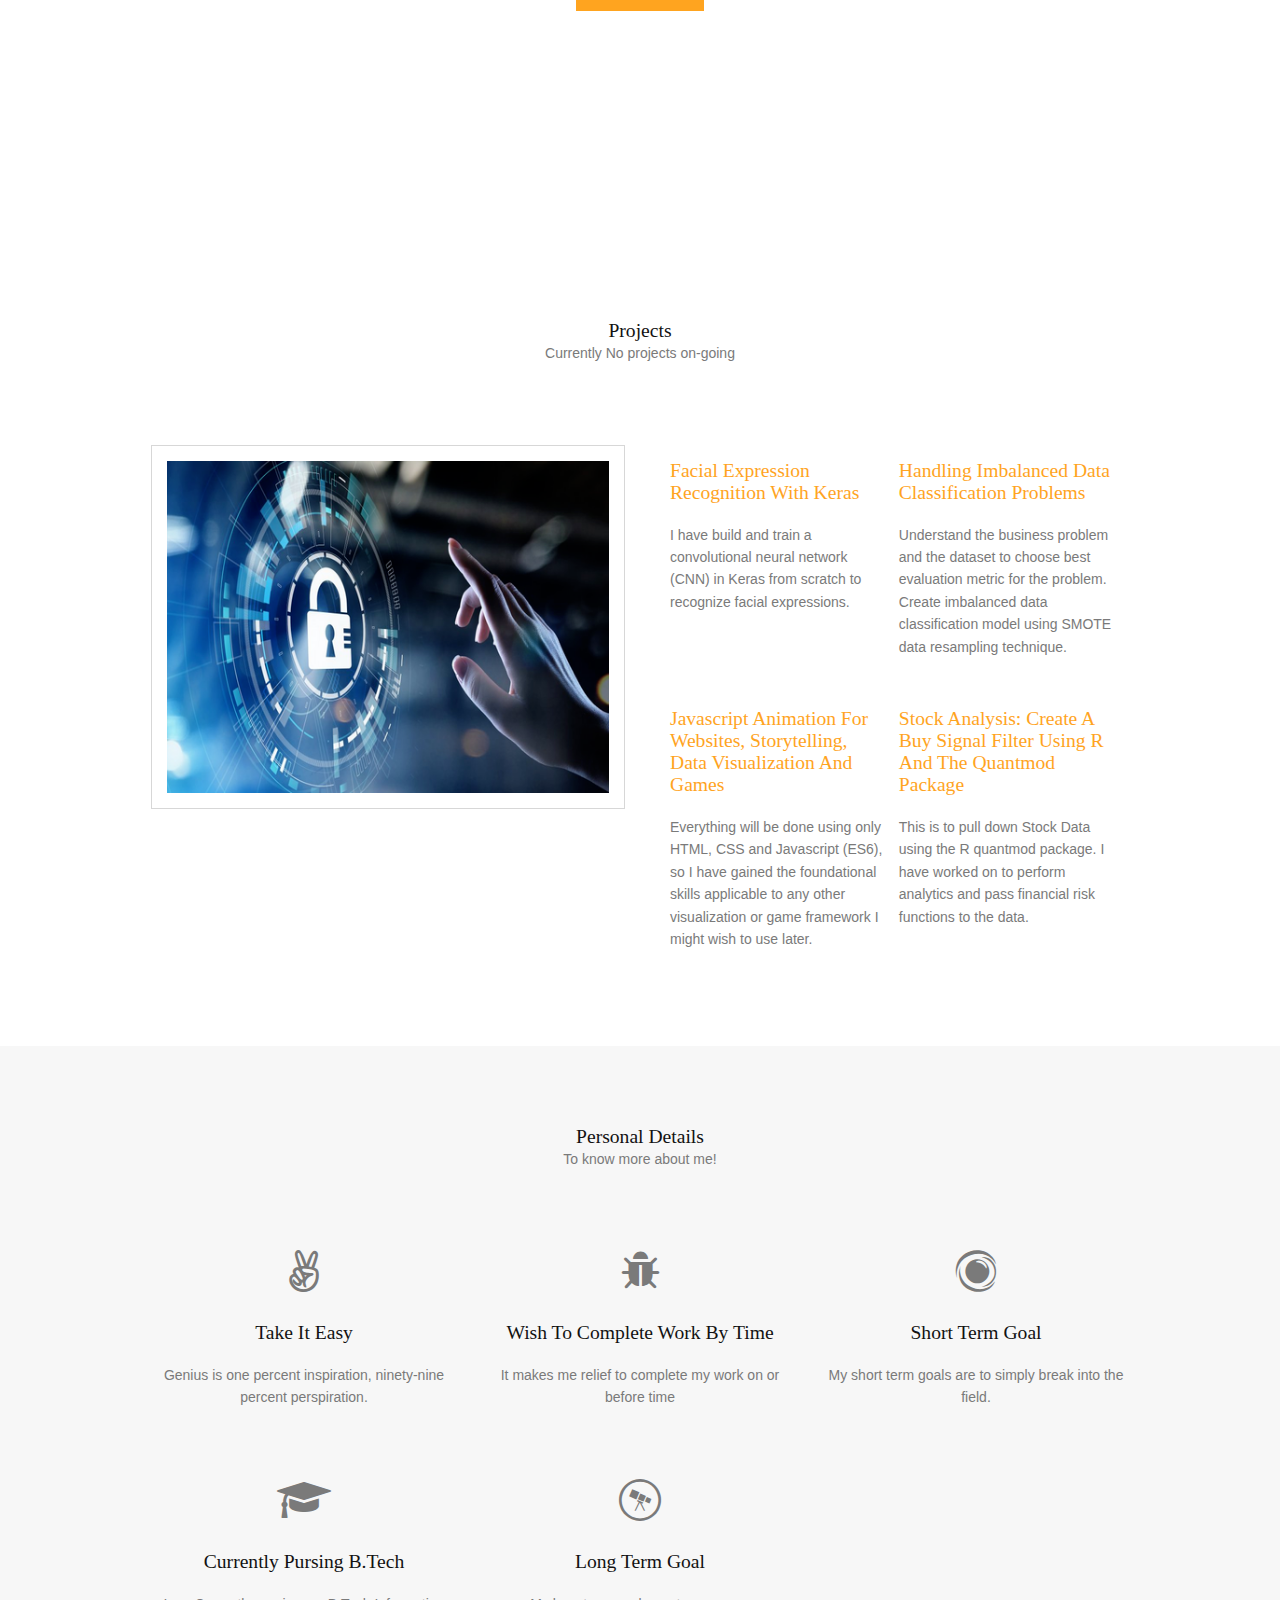
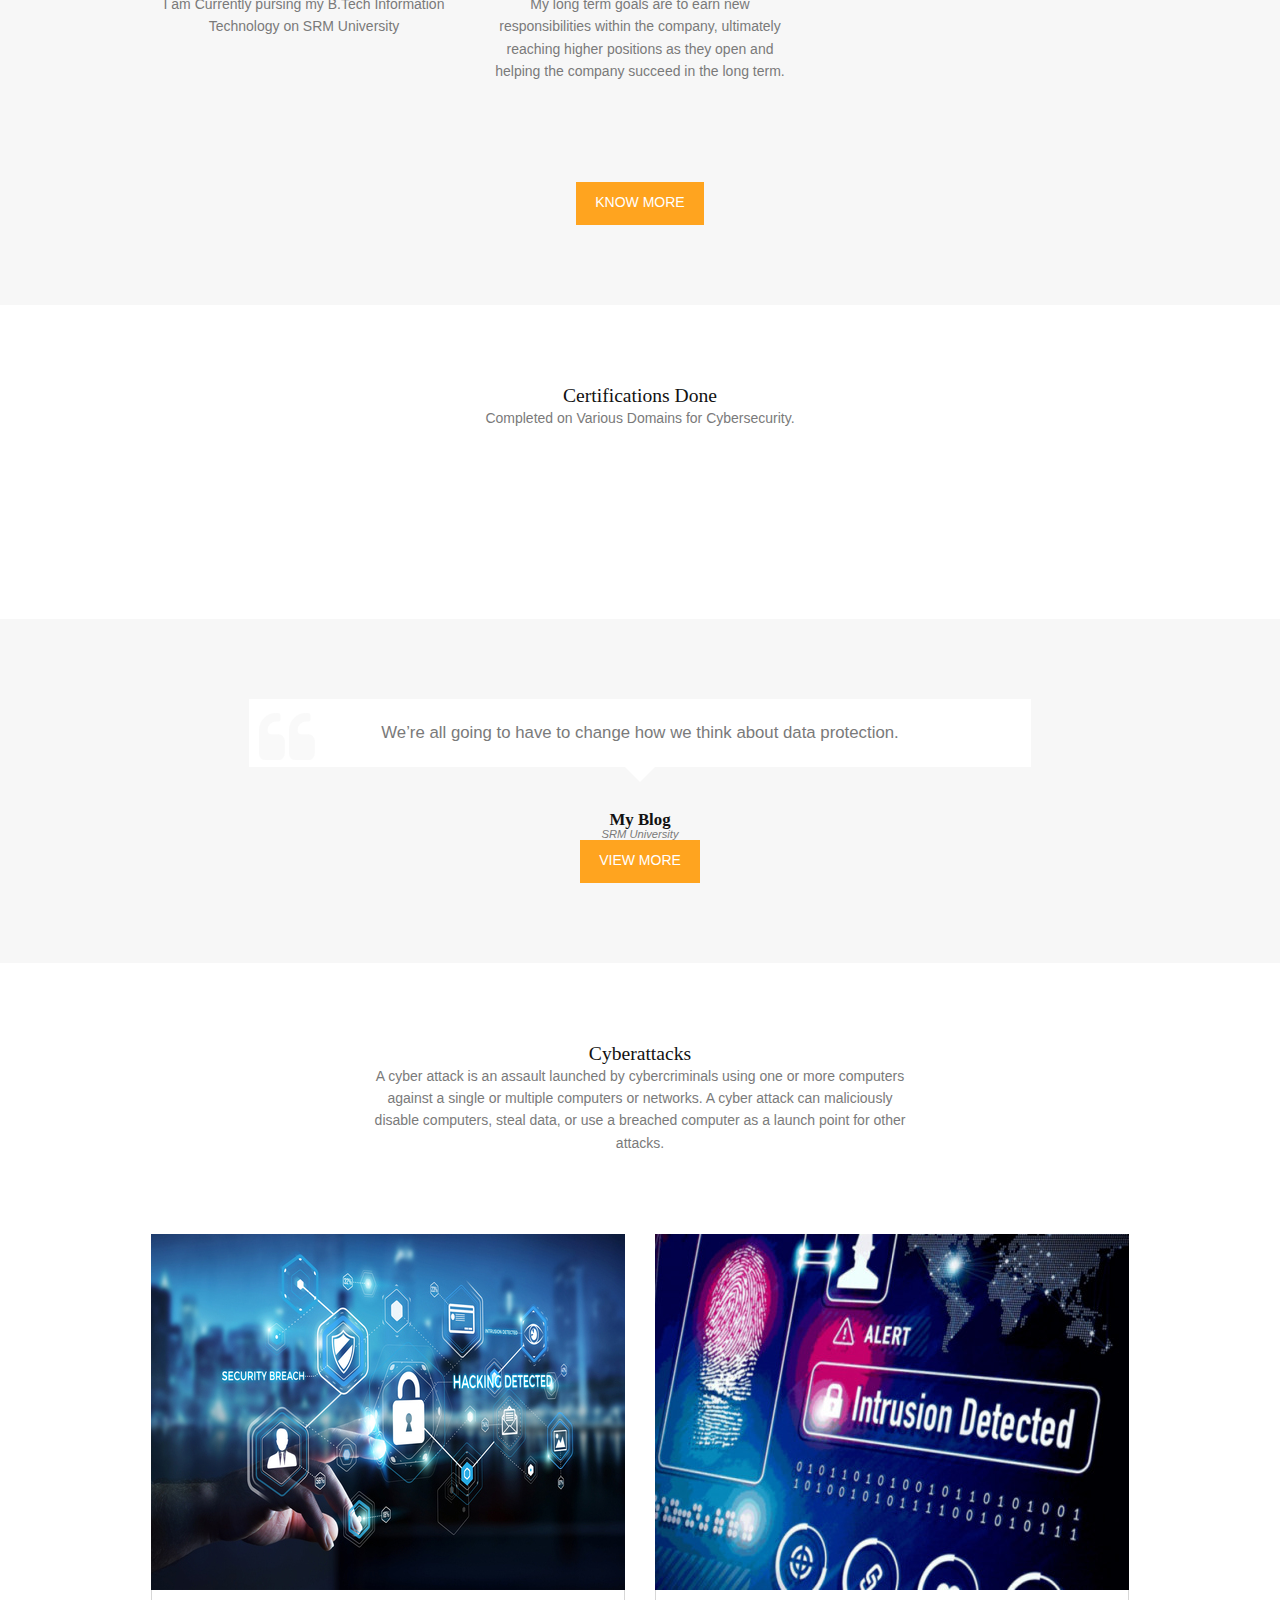
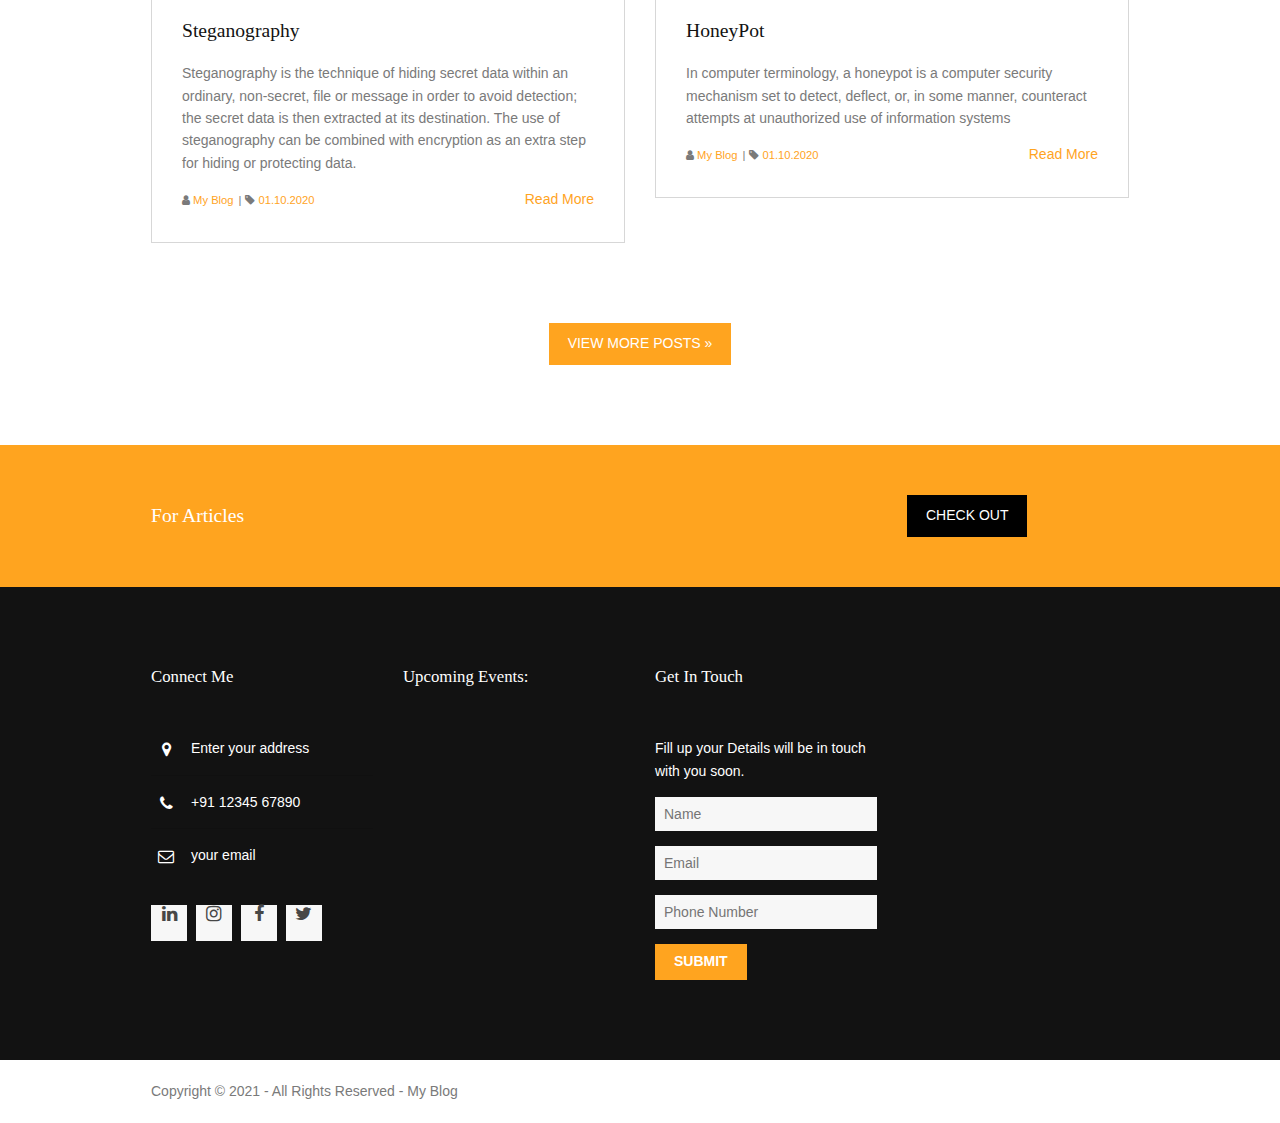
==== commit 949ad4ff: "Update index.html" ====
--- a/index.html
+++ b/index.html
@@ -1,4 +1,4 @@
-<!DOCTYPE html>
++<!DOCTYPE html>
 <!--
 -->
 <html lang="">
@@ -24,7 +24,7 @@
   <header id="header" class="hoc clear">
     <section> 
       <!-- ################################################################################################ -->
-      <div><i class="fa fa-phone"></i> +91 97902 67089</div>
+      <div><i class="fa fa-phone"></i> +91 65412 365210</div>
       <div>
         <h1 id="logo"><a href="index.html">SinistersCrown</a></h1>
       </div>
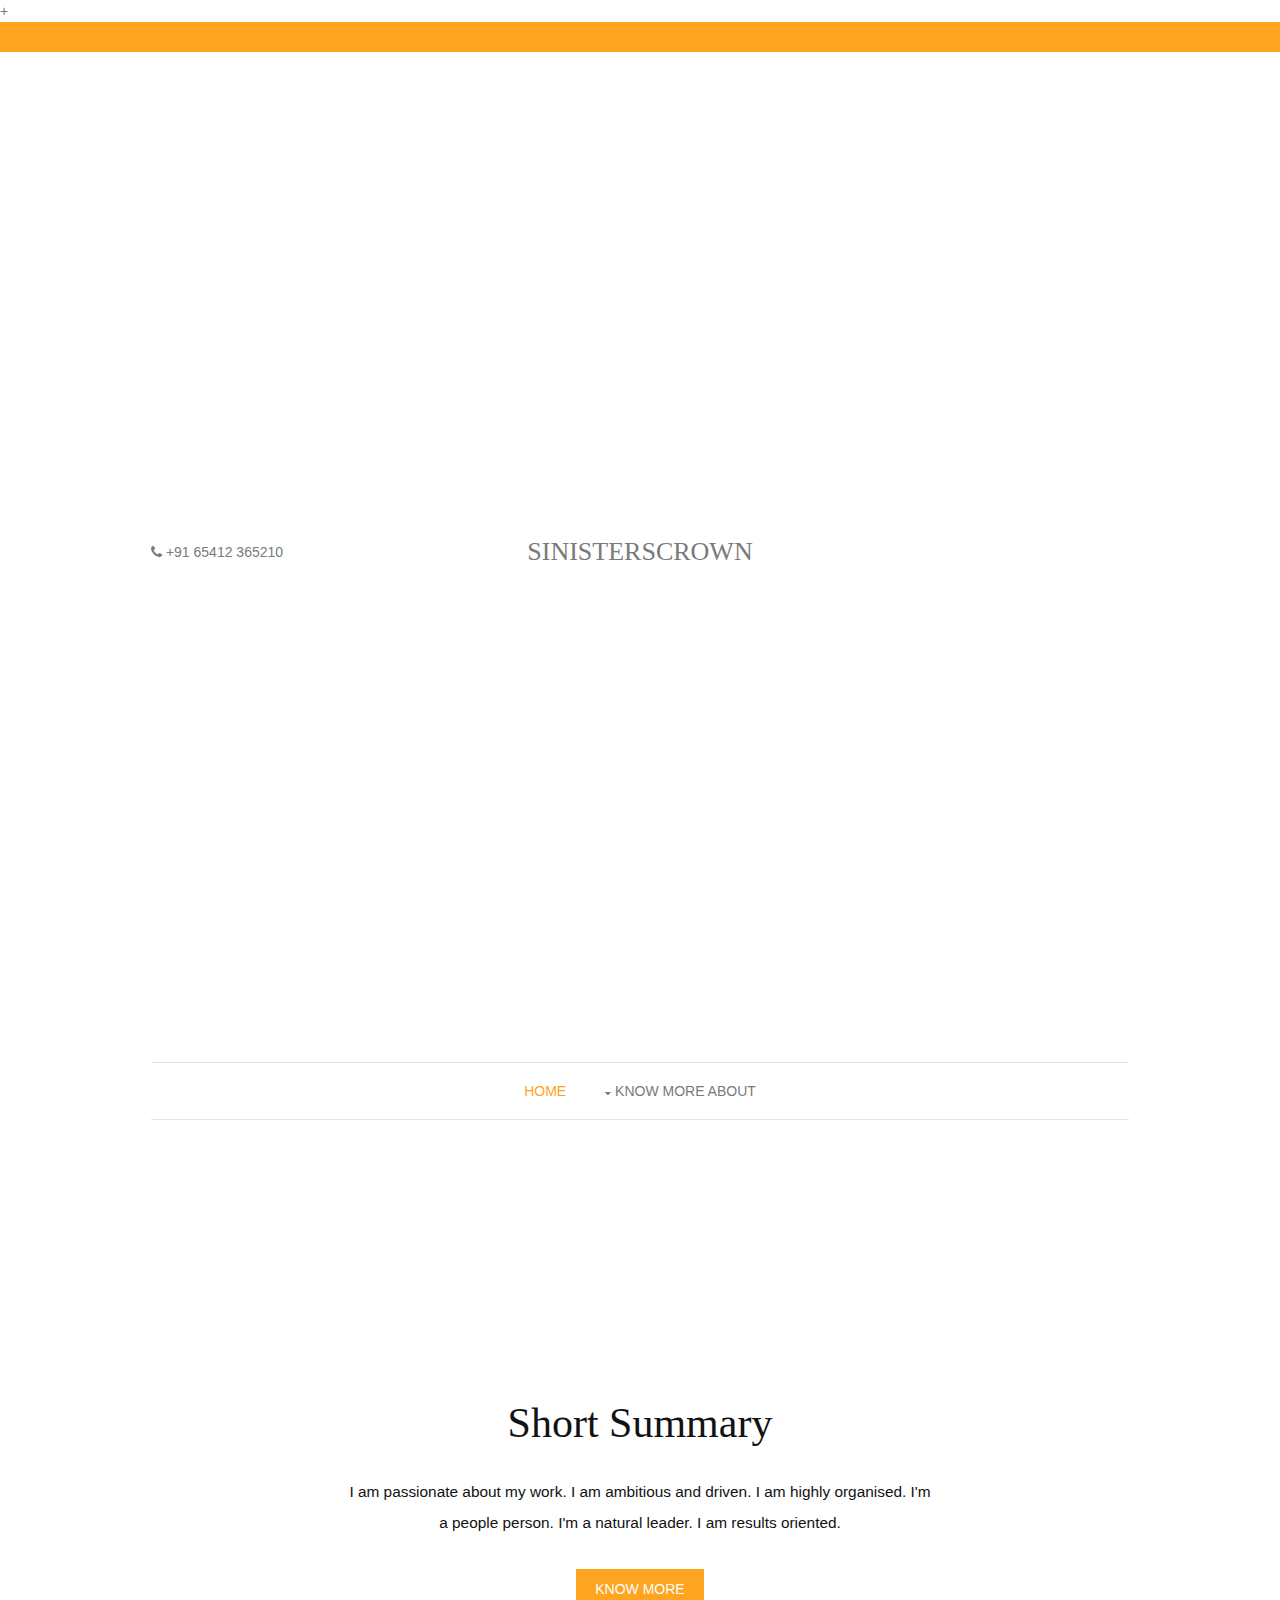
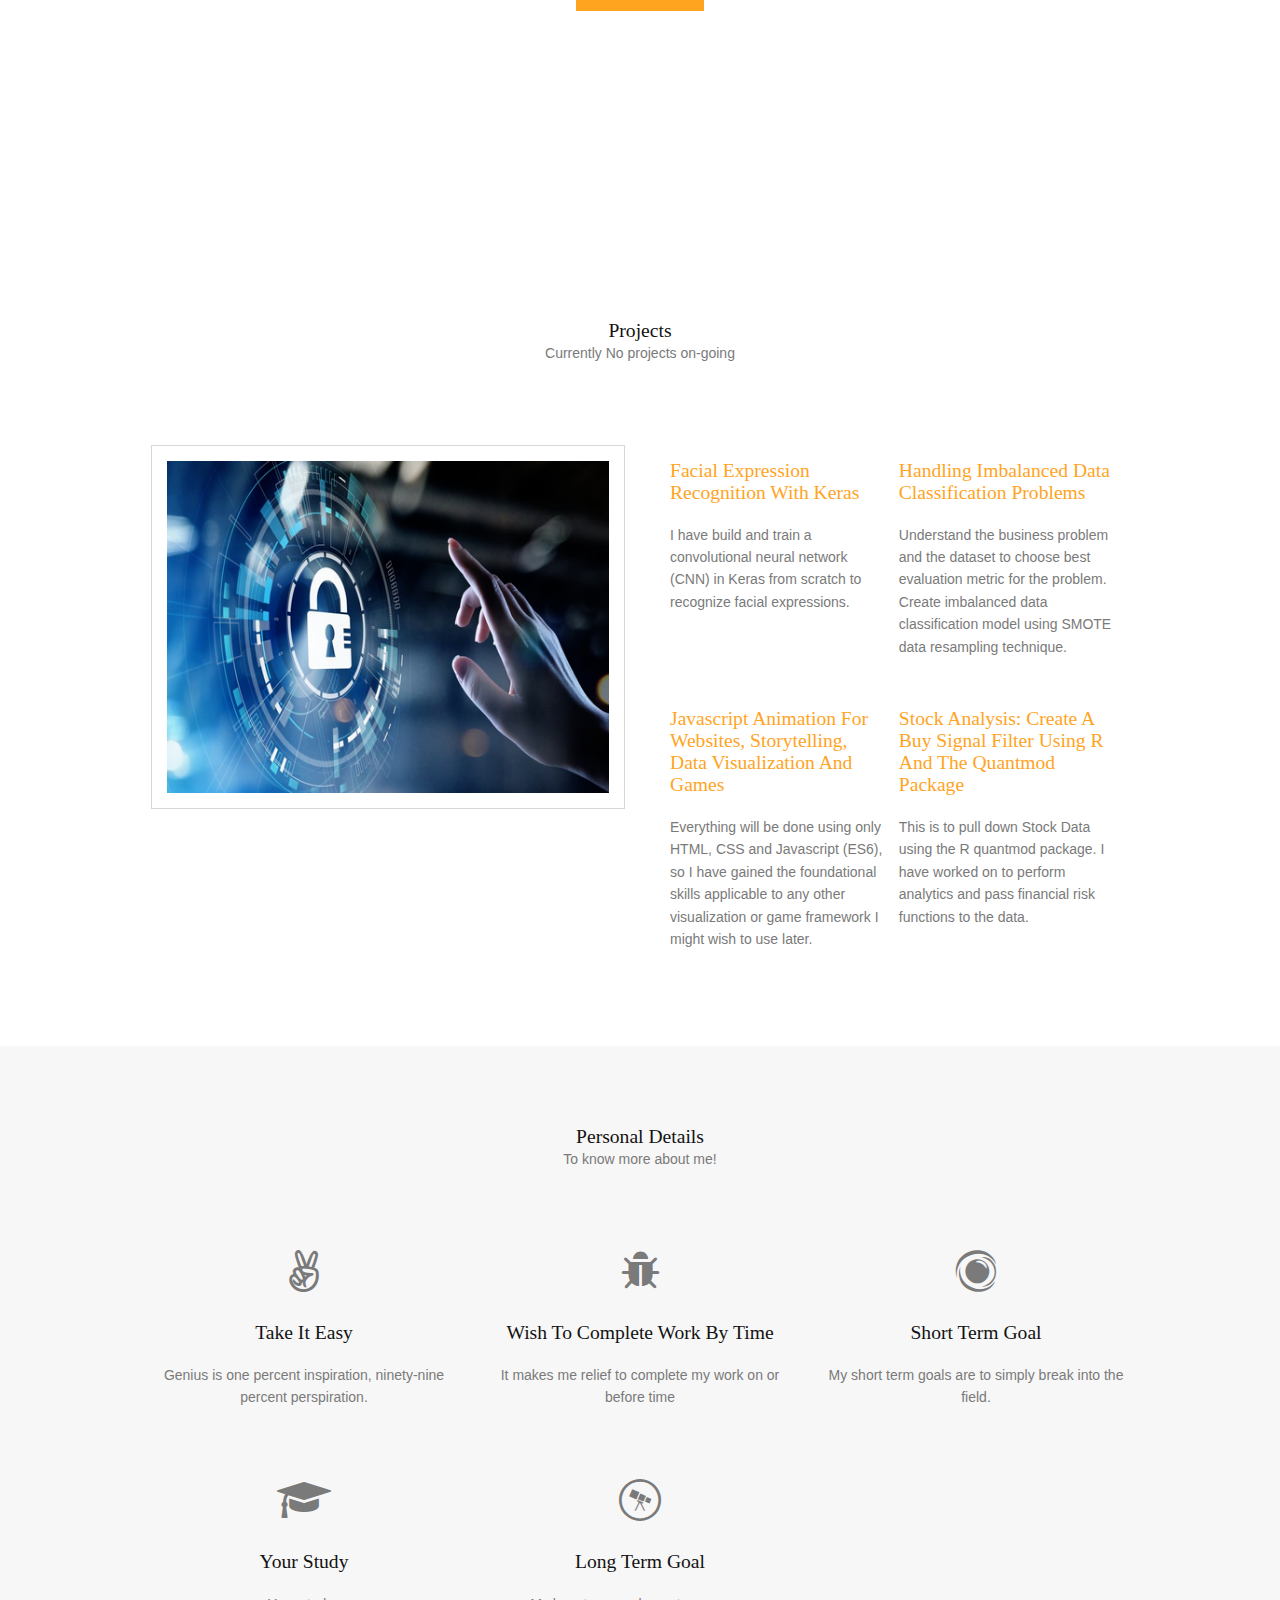
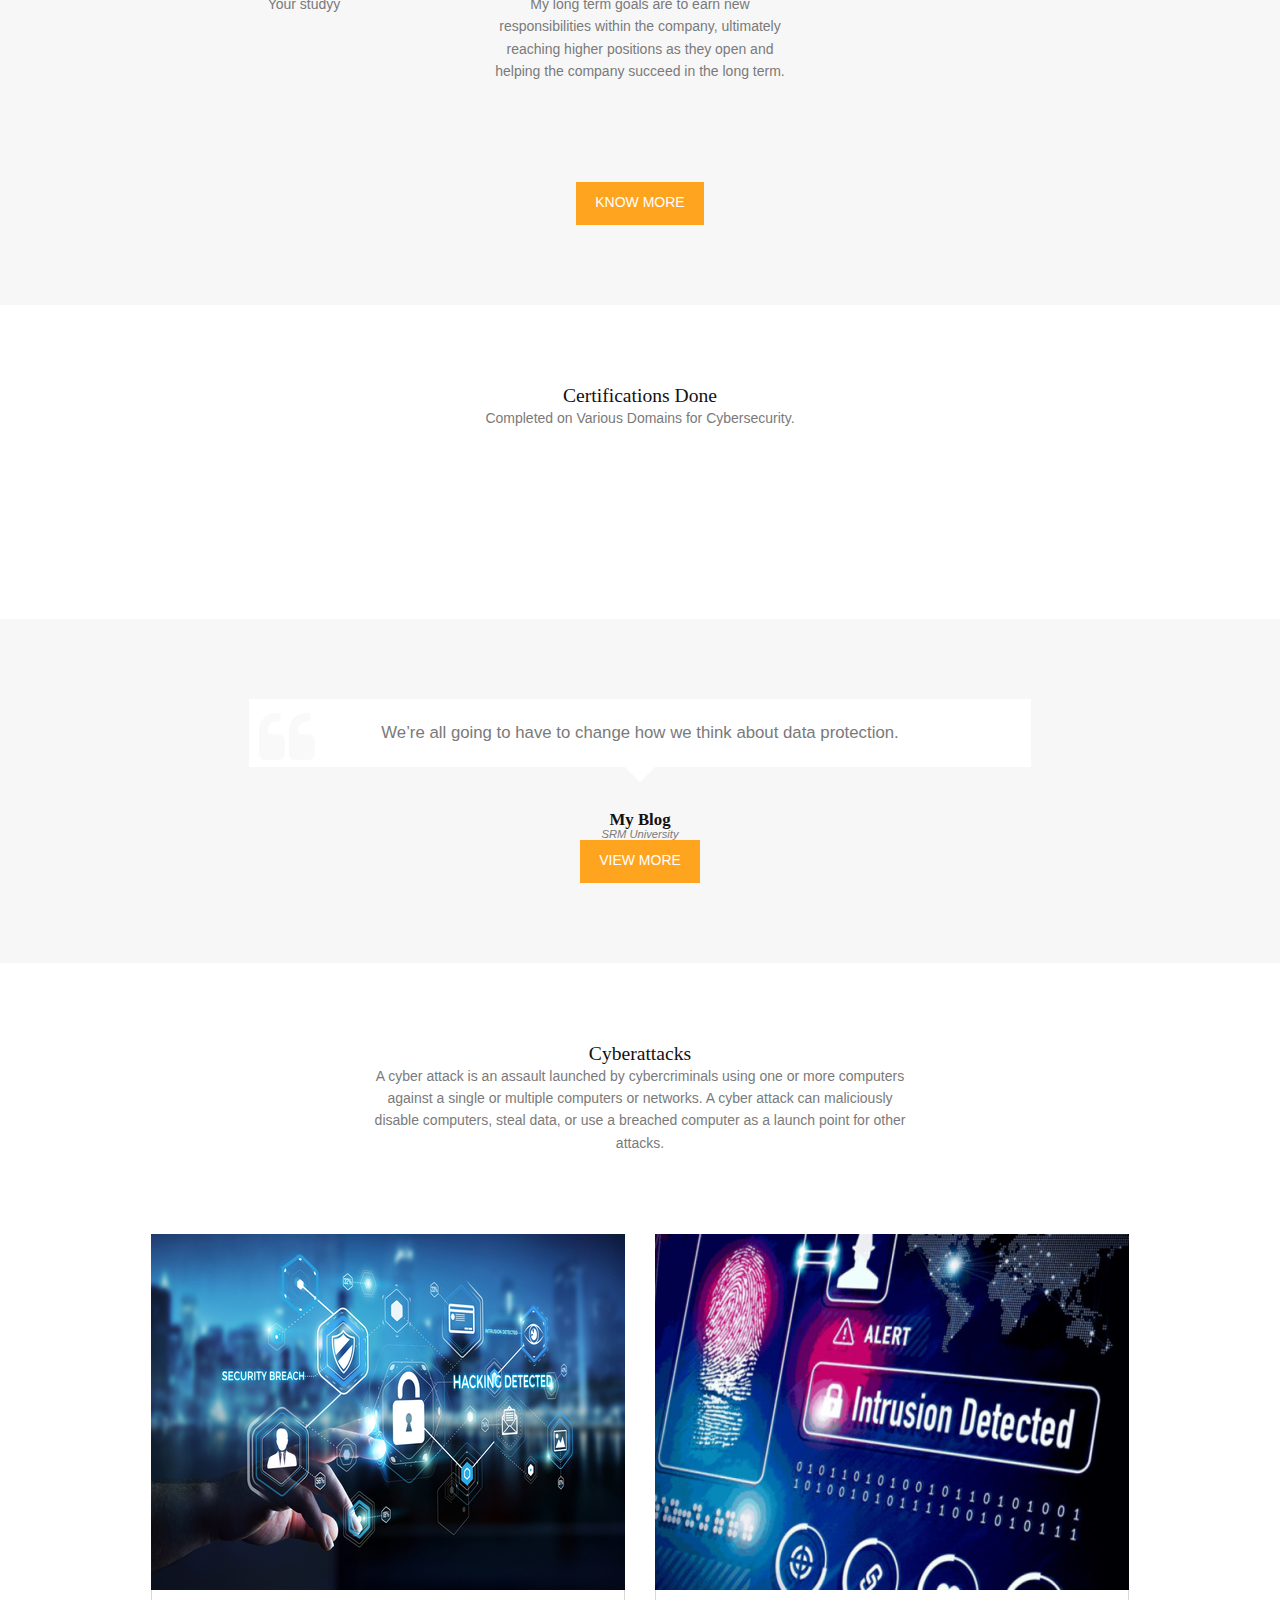
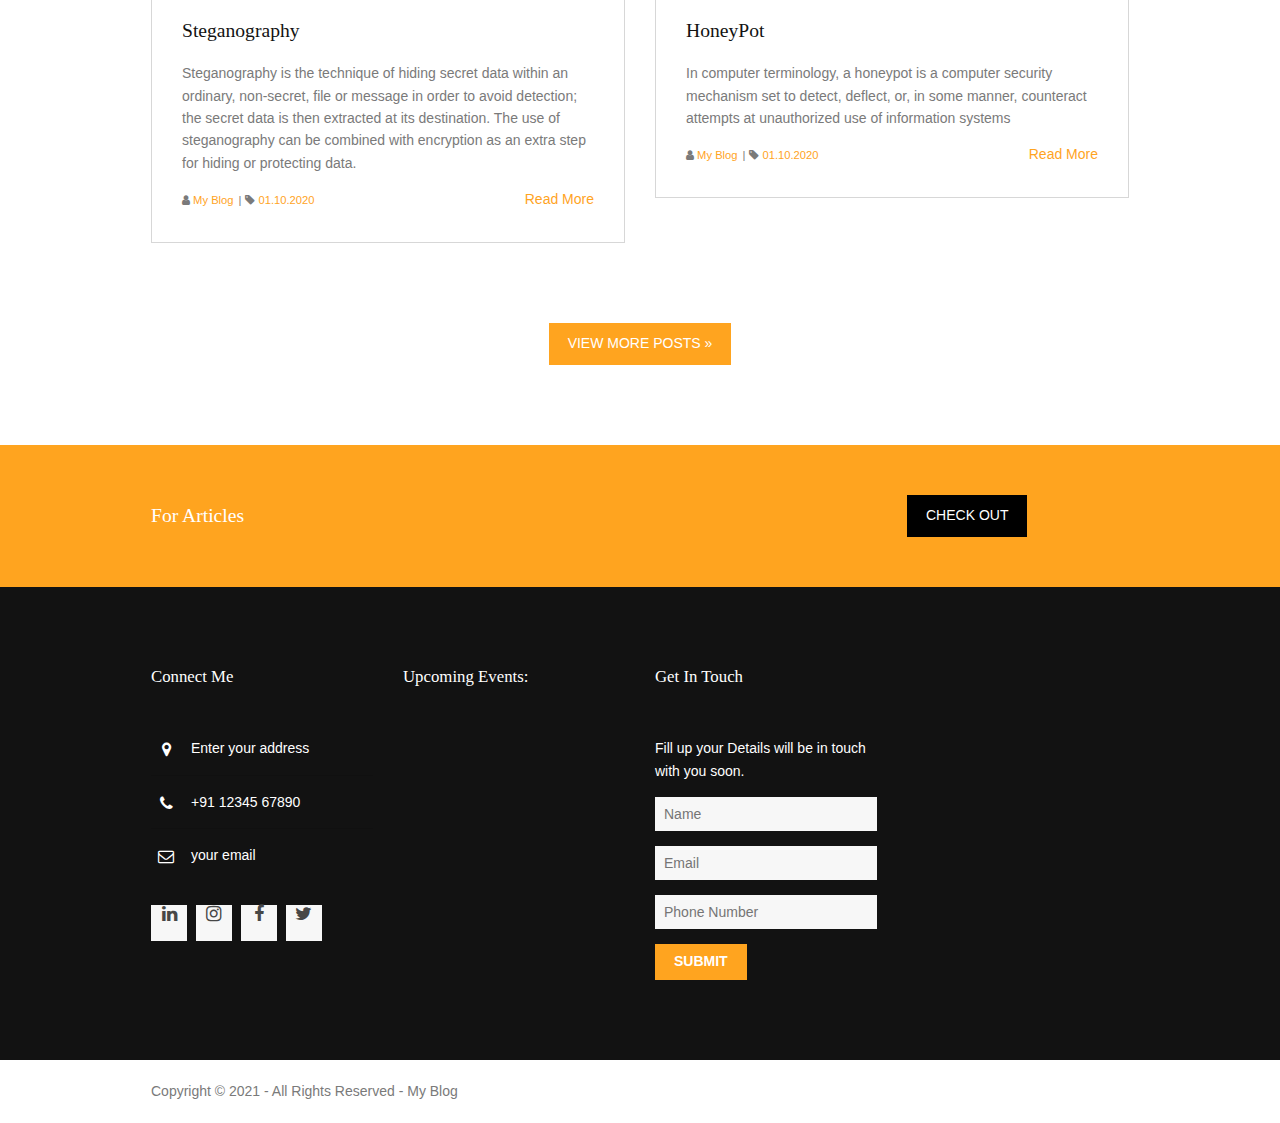
==== commit 19a02ea1: "Update index.html" ====
--- a/index.html
+++ b/index.html
@@ -155,8 +155,8 @@
       </li>
       <li class="one_third">
         <article><a href="#"><i class="fa fa-graduation-cap"></i></a>
-          <h6 class="heading"><a href="#">Currently Pursing B.Tech</a></h6>
-          <p>I am Currently pursing my B.Tech Information Technology on SRM University</p>
+          <h6 class="heading"><a href="#">Your study</a></h6>
+          <p>Your studyy</p>
         </article>
       </li>
       <li class="one_third">
